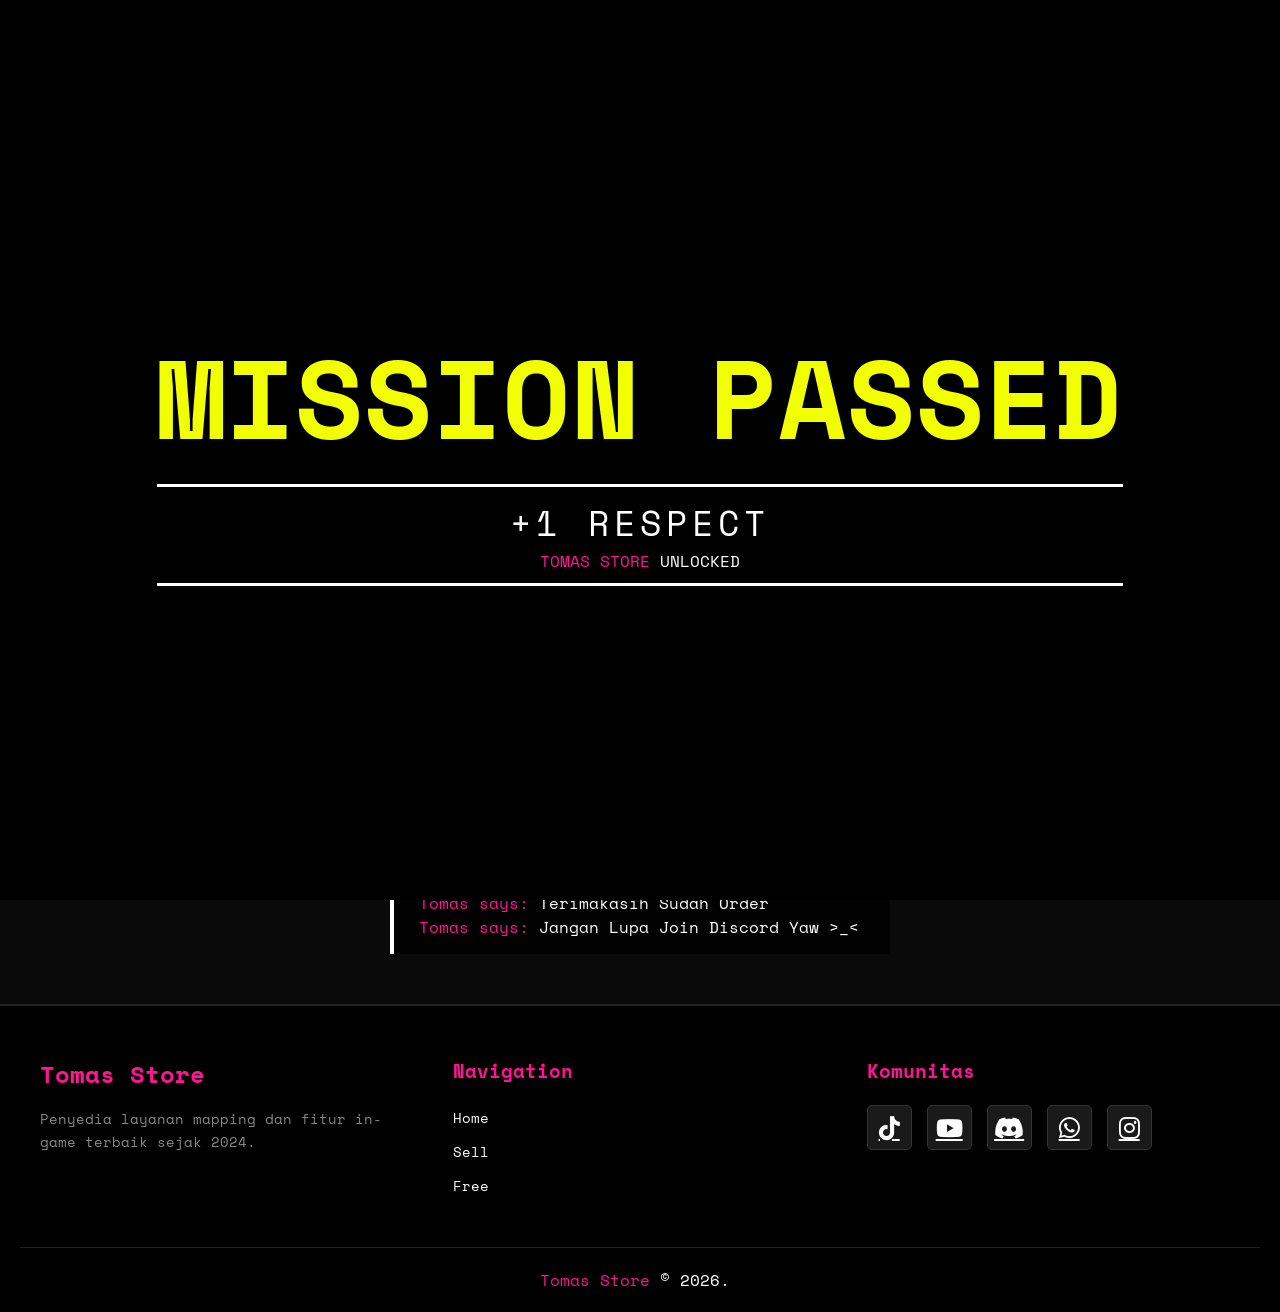
==== index.html @ 866cdae5 "Add files via upload" ====
<!doctype html>
<html lang="id">
  <head>
    <meta charset="UTF-8" />
    <meta name="viewport" content="width=device-width, initial-scale=1.0" />
    <title>Tomas Store | Official Store</title>
    <link rel="stylesheet" href="home.css" />
    <link
      href="https://fonts.googleapis.com/css2?family=Pricedown&family=Space+Mono&display=swap"
      rel="stylesheet"
    />
    <link
      rel="stylesheet"
      href="https://cdnjs.cloudflare.com/ajax/libs/font-awesome/6.5.0/css/all.min.css"
    />
  </head>
  <body class="gta-samp-theme">
    <div class="crt-overlay"></div>

    <div id="mission-screen" class="mission-passed-overlay">
      <div class="mission-box">
        <h1 class="pricedownbl-text mission-title">MISSION PASSED</h1>
        <div class="mission-stats">
          <p class="pricedownbl-text respect-text">+1 RESPECT</p>
          <p class="pricedownbl-text store-text"><span style="color: deeppink;">TOMAS STORE</span> UNLOCKED</p>
        </div>
      </div>
    </div>

  <nav class="hud-nav">
    <div class="container nav-flex">
      <div class="brand">
        <a href="home.html" style="text-decoration: none;">
          <h1 class="pricedownbl-text logo-glow">
            <span style="color: deeppink;">Tomas</span> <span style="color: white;">Store</span>
          </h1>
        </a>
      </div>

      <input type="checkbox" id="nav-toggle" class="nav-toggle">
      <label for="nav-toggle" class="nav-toggle-label">
        <span></span>
      </label>

    <ul class="nav-links">
      <li><a href="#home" class="nav-item active"><i class="fas fa-home"></i> Home</a></li>
      <li><a href="sell.html" class="nav-item"><i class="fas fa-shopping-cart"></i> Sell</a></li>
      <li><a href="free.html" class="nav-item"><i class="fas fa-gift"></i> Free</a></li>
    </ul>

    <div class="hud-stars desktop-only-stars">
      <i class="fas fa-star active"></i>
      <i class="fas fa-star active"></i>
      <i class="fas fa-star active"></i>
      <i class="fas fa-star"></i>
      <i class="fas fa-star"></i>
    </div>
  </nav>

    <header class="hero-streets">
      <div class="hero-container">
        <h2 class="pricedownbl-text big-title">LEVEL UP YOUR ACCOUNT</h2>
        <div class="samp-terminal">
          <p><span style="color: deeppink;">[SYSTEM]</span> Tomas Store status: <span style="color: green;">Online</span></p>
          <p><span style="color: deeppink;">[USER]</span> Rating: <span style="color: yellow;">★★★☆☆</span></p>
          <p class="cmd">/<span class="blink">_</span></p>
        </div>
        <a href="#home" class="btn-gta-style">STORE OPEN</a>
      </div>
    </header>

    <section class="about" id="home">
      <div class="container">
        <div class="section-header">
          <h2 class="pricedownbl-text" style="text-align: center;">About</h2>
          <div class="divider"></div>
        </div>
        <p style="text-align: center;"><span style="color: deeppink;">Tomas Store</span> adalah toko game GTA SA:MP, yang berfokus pada upgrade IC (in charakter). <span style="color: deeppink;">Tomas Store</span> juga mempunyai banyak layanan yang tersedia, seperti Mapping, Uang, Gun, dan lain lain. Di <span style="color: deeppink;">Tomas Store</span> sudah pasti Murah, Aman, Dan Terpercaya.</p>
        <p style="text-align: center;">Di <span style="color: deeppink;">Tomas Store</span> Juga Ada Event Dan Item Gratis. Untuk informasi lebih lanjut bisa cek Discord</p>
    </section>

    <section class="discord-simple" id="home">

      <div class="samp-terminal">
          <p><span style="color: deeppink;">[SYSTEM]</span> Tomas Store status: <span style="color: green;">Online</span></p>
          <p><span style="color: deeppink;">[USER]</span> Rating: <span style="color: yellow;">★★★☆☆</span></p>
          <p><span style="color: deeppink;">Tomas says:</span> Terimakasih Sudah Order<p>
          <p><span style="color: deeppink;">Tomas says:</span> Jangan Lupa Join Discord Yaw >_<</p>
      </div>
    </section>

    <footer class="gta-footer">
      <div class="footer-content">
        <div class="footer-brand">
          <h2 class="pricedownbl-text logo-glow">
            <span style="color: deeppink;">Tomas Store</span>
          </h2>
          <p>Penyedia layanan mapping dan fitur in-game terbaik sejak 2024.</p>
        </div>

        <div class="footer-links">
          <h4 class="pricedownbl-text">Navigation</h4>
          <ul>
            <li><a href="#home">Home</a></li>
            <li><a href="sell.html">Sell</a></li>
            <li><a href="free.html">Free</a></li>
          </ul>
        </div>

        <div class="footer-social">
          <h4 class="pricedownbl-text">Komunitas</h4>
          <div class="social-icons">
            <a href="https://www.tiktok.com/@tomasss_official?is_from_webapp=1&sender_device=pc"><i class="fab fa-tiktok"></i></a>
            <a href="https://www.youtube.com/@Tomas-Officialll"><i class="fab fa-youtube"></i></a>
            <a href="https://discord.gg/zA6XkCTY"><i class="fab fa-discord"></i></a>
            <a href="https://whatsapp.com/channel/0029VbAoOstFi8xXtg9KLF0h"><i class="fab fa-whatsapp"></i></a>
            <a href="https://www.instagram.com/kenzzxtomas"><i class="fab fa-instagram"></i></a>
          </div>
        </div>
      </div>

      <div class="footer-bottom">
        <p class="pricedownbl-text">
          <span style="color: deeppink;">Tomas Store</span> &copy; 2026. 
          <span style="color: #666; font-family: 'Space Mono'; font-size: 0.7rem; margin-left: 10px;">
          </span>
        </p>
      </div>
    </footer>

    <script src="home.js"></script>
  </body>
</html>
---- home.css ----
@font-face {
  font-family: "pricedownbl";
  src: url("https://fonts.cdnfonts.com/s/14875/pricedown bl.woff")
    format("woff");
}

:root {
  --gta-yellow: #ffffff;
  --gta-bg: #0a0a0a;
  --gta-green: #2ecc71;
}

* {
  margin: 0;
  padding: 0;
  box-sizing: border-box;
  scroll-behavior: smooth;
}

body {
  background: var(--gta-bg);
  color: white;
  font-family: "Space Mono", monospace;
}

.pricedown-text {
  font-family: "pricedownbl", sans-serif;
  text-transform: uppercase;
  letter-spacing: 1px;
}

/* Navbar */
.hud-nav {
  position: fixed;
  top: 0;
  width: 100%;
  padding: 15px 0;
  background: rgba(0, 0, 0, 0.8);
  backdrop-filter: blur(10px); /* Efek kaca transparan */
  z-index: 1000;
  border-bottom: 2px solid rgba(255, 20, 147, 0.3); /* Border pink tipis */
}

.nav-flex {
  display: flex;
  justify-content: space-between;
  align-items: center;
  max-width: 1200px;
  margin: 0 auto;
  padding: 0 20px;
}

.nav-links {
  display: flex;
  list-style: none;
  gap: 30px;
  align-items: center;
}

.nav-item {
  color: #fff;
  text-decoration: none;
  font-family: 'Space Mono', monospace;
  font-weight: bold;
  text-transform: uppercase;
  font-size: 0.9rem;
  transition: all 0.3s ease;
  padding: 8px 12px;
  border-radius: 4px;
}

.nav-item i {
  margin-right: 5px;
  font-size: 0.8rem;
}

.nav-item:hover, .nav-item.active {
  color: deeppink;
  background: rgba(255, 20, 147, 0.1);
  text-shadow: 0 0 10px rgba(255, 20, 147, 0.5);
}

/* Star Rating Styling */
.hud-stars .active {
  color: yellow;
  text-shadow: 0 0 8px yellow;
}

/* Responsive Menu (Hamburger) */
.nav-toggle {
  display: none;
}

.nav-toggle-label {
  display: none;
  cursor: pointer;
  padding: 10px;
}

.nav-toggle-label span,
.nav-toggle-label span::before,
.nav-toggle-label span::after {
  display: block;
  background: white;
  height: 2px;
  width: 25px;
  position: relative;
  transition: all 0.3s;
}

.nav-toggle-label span::before { content: ""; top: 8px; }
.nav-toggle-label span::after { content: ""; bottom: 10px; }

/* Mobile View Adjustments */
@media (max-width: 768px) {
  .nav-toggle-label {
    display: block;
  }

  .nav-links {
    position: absolute;
    top: 100%;
    left: 0;
    width: 100%;
    background: rgba(10, 10, 10, 0.95);
    flex-direction: column;
    padding: 20px 0;
    gap: 15px;
    transform: translateY(-150%);
    transition: transform 0.4s ease-in-out;
    border-bottom: 2px solid deeppink;
  }

  .nav-toggle:checked ~ .nav-links {
    transform: translateY(0);
  }

  .desktop-only-stars {
    display: none;
  }
}

/* Hero */
.hero-streets {
  height: 80vh;
  display: flex;
  align-items: center;
  justify-content: center;
  background: radial-gradient(circle at center, #1a1a1a 0%, #000 100%);
  text-align: center;
}

.big-title {
  font-size: clamp(2.5rem, 8vw, 5rem);
  margin-bottom: 20px;
}

.samp-terminal {
  background: rgba(0, 0, 0, 0.8);
  border-left: 4px solid var(--gta-yellow);
  padding: 15px 25px;
  text-align: left;
  max-width: 500px;
  margin: 0 auto 30px;
}

.samp-terminal span {
  color: #a9c4e4;
}

.btn-gta-style {
  display: inline-block;
  background: var(--gta-yellow);
  color: #000;
  padding: 15px 40px;
  text-decoration: none;
  font-family: "pricedownbl";
  font-size: 1.5rem;
  border: 3px solid #000;
  transition: 0.2s;
}

/* CRT Overlay */
.crt-overlay {
  position: fixed;
  inset: 0;
  pointer-events: none;
  z-index: 10000;
  background: linear-gradient(rgba(18, 16, 16, 0) 50%, rgba(0, 0, 0, 0.1) 50%);
  background-size: 100% 4px;
} 

/* Mission Passed - Full Black Background */
.mission-passed-overlay {
  position: fixed;
  top: 0;
  left: 0;
  width: 100%;
  height: 100%;
  background: #000000; /* Hitam Full */
  display: flex;
  justify-content: center;
  align-items: center;
  z-index: 10000; /* Paling atas */
  opacity: 1;
  visibility: visible;
  transition:
    opacity 1.5s ease-in-out,
    visibility 1.5s;
}

.mission-box {
  text-align: center;
  transform: scale(0.7);
  animation: zoomInMission 1s cubic-bezier(0.175, 0.885, 0.32, 1.275) forwards;
}

.mission-title {
  font-size: clamp(3.5rem, 12vw, 7rem);
  color: #f2ff00;
  text-shadow: 4px 4px #000;
  margin-bottom: 5px;
}

.mission-stats {
  border-top: 3px solid #fff;
  border-bottom: 3px solid #fff;
  padding: 10px 0;
  opacity: 0;
  animation: fadeInStats 0.6s ease 1s forwards;
}

.respect-text {
  font-size: 2.2rem;
  color: #fff;
  letter-spacing: 5px;
}

/* Animasi Hilang (Back to Store) */
.fade-out {
  opacity: 0;
  visibility: hidden;
}

/* Keyframes */
@keyframes zoomInMission {
  to {
    transform: scale(1);
  }
}

@keyframes fadeInStats {
  to {
    opacity: 1;
  }
}

/* Update Footer Styling */
.gta-footer {
  background: rgba(0, 0, 0, 0.95);
  border-top: 2px solid #222;
  padding: 50px 20px 20px;
  margin-top: 50px;
}

.footer-content {
  max-width: 1200px;
  margin: 0 auto;
  display: grid;
  grid-template-columns: repeat(auto-fit, minmax(250px, 1fr));
  gap: 40px;
  padding-bottom: 40px;
}

.footer-brand p {
  margin-top: 15px;
  color: #888;
  font-size: 0.9rem;
  line-height: 1.6;
}

.footer-links h4, .footer-social h4 {
  color: deeppink;
  margin-bottom: 20px;
  font-size: 1.2rem;
}

.footer-links ul {
  list-style: none;
}

.footer-links ul li {
  margin-bottom: 10px;
}

.footer-links ul li a {
  color: #fff;
  text-decoration: none;
  transition: 0.3s;
  font-size: 0.9rem;
}

.footer-links ul li a:hover {
  color: deeppink;
  padding-left: 5px;
}

.social-icons {
  display: flex;
  gap: 15px;
}

.social-icons a {
  color: #fff;
  font-size: 1.5rem;
  background: #1a1a1a;
  width: 45px;
  height: 45px;
  display: flex;
  align-items: center;
  justify-content: center;
  border-radius: 5px;
  transition: 0.3s;
  border: 1px solid #333;
}

.social-icons a:hover {
  background: deeppink;
  transform: translateY(-5px);
  box-shadow: 0 5px 15px rgba(255, 20, 147, 0.4);
}

.footer-bottom {
  border-top: 1px solid #222;
  padding-top: 20px;
  text-align: center;
}
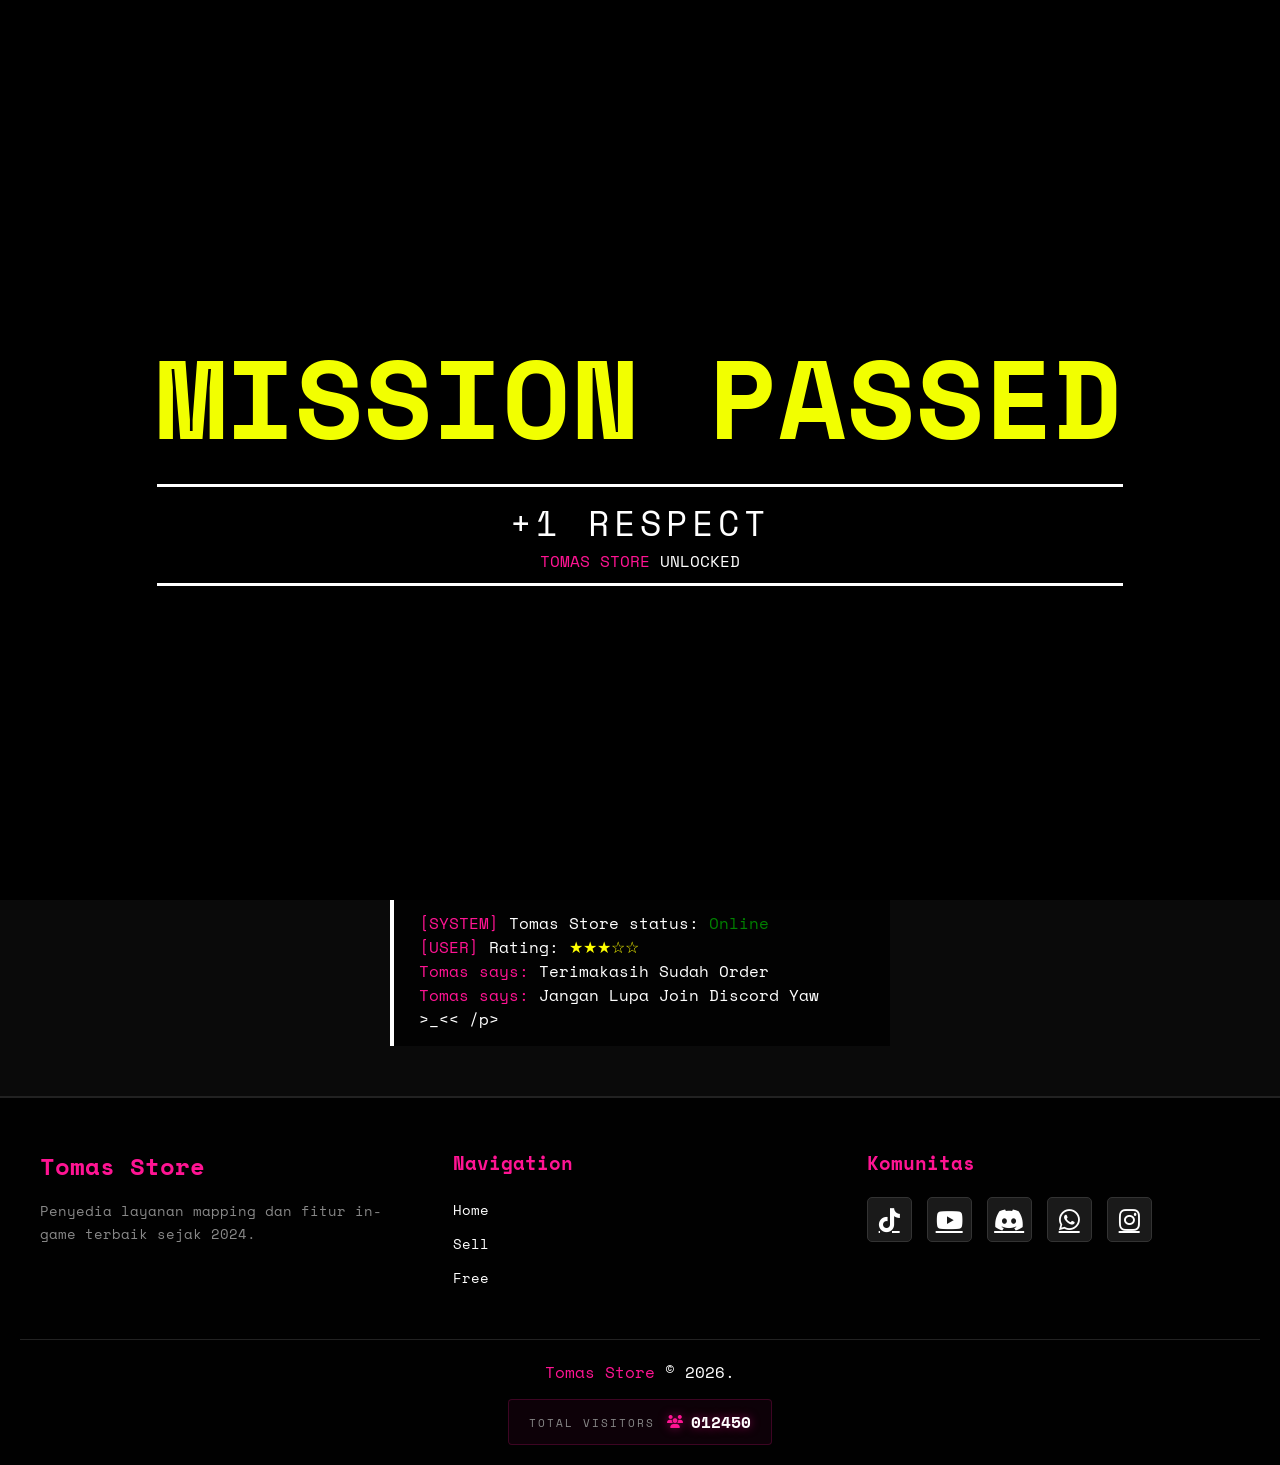
==== commit 34abd8f9: "Add files via upload" ====
--- a/index.html
+++ b/index.html
@@ -1,36 +1,33 @@
 <!doctype html>
 <html lang="id">
-  <head>
-    <meta charset="UTF-8" />
-    <meta name="viewport" content="width=device-width, initial-scale=1.0" />
-    <title>Tomas Store | Official Store</title>
-    <link rel="stylesheet" href="home.css" />
-    <link
-      href="https://fonts.googleapis.com/css2?family=Pricedown&family=Space+Mono&display=swap"
-      rel="stylesheet"
-    />
-    <link
-      rel="stylesheet"
-      href="https://cdnjs.cloudflare.com/ajax/libs/font-awesome/6.5.0/css/all.min.css"
-    />
-  </head>
-  <body class="gta-samp-theme">
-    <div class="crt-overlay"></div>
 
-    <div id="mission-screen" class="mission-passed-overlay">
-      <div class="mission-box">
-        <h1 class="pricedownbl-text mission-title">MISSION PASSED</h1>
-        <div class="mission-stats">
-          <p class="pricedownbl-text respect-text">+1 RESPECT</p>
-          <p class="pricedownbl-text store-text"><span style="color: deeppink;">TOMAS STORE</span> UNLOCKED</p>
-        </div>
+<head>
+  <meta charset="UTF-8" />
+  <meta name="viewport" content="width=device-width, initial-scale=1.0" />
+  <title>Tomas Store | Official Store</title>
+  <link rel="stylesheet" href="home.css" />
+  <link href="https://fonts.googleapis.com/css2?family=Pricedown&family=Space+Mono&display=swap" rel="stylesheet" />
+  <link rel="stylesheet" href="https://cdnjs.cloudflare.com/ajax/libs/font-awesome/6.5.0/css/all.min.css" />
+  <link rel="stylesheet" href="visitor.css" />
+</head>
+
+<body class="gta-samp-theme">
+  <div class="crt-overlay"></div>
+
+  <div id="mission-screen" class="mission-passed-overlay">
+    <div class="mission-box">
+      <h1 class="pricedownbl-text mission-title">MISSION PASSED</h1>
+      <div class="mission-stats">
+        <p class="pricedownbl-text respect-text">+1 RESPECT</p>
+        <p class="pricedownbl-text store-text"><span style="color: deeppink;">TOMAS STORE</span> UNLOCKED</p>
       </div>
     </div>
+  </div>
 
   <nav class="hud-nav">
     <div class="container nav-flex">
       <div class="brand">
-        <a href="home.html" style="text-decoration: none;">
+        <a href="index.html" style="text-decoration: none;">
           <h1 class="pricedownbl-text logo-glow">
             <span style="color: deeppink;">Tomas</span> <span style="color: white;">Store</span>
           </h1>
@@ -42,92 +39,107 @@
         <span></span>
       </label>
 
-    <ul class="nav-links">
-      <li><a href="#home" class="nav-item active"><i class="fas fa-home"></i> Home</a></li>
-      <li><a href="sell.html" class="nav-item"><i class="fas fa-shopping-cart"></i> Sell</a></li>
-      <li><a href="free.html" class="nav-item"><i class="fas fa-gift"></i> Free</a></li>
-    </ul>
+      <ul class="nav-links">
+        <li><a href="#home" class="nav-item active"><i class="fas fa-home"></i> Home</a></li>
+        <li><a href="sell.html" class="nav-item"><i class="fas fa-shopping-cart"></i> Sell</a></li>
+        <li><a href="free.html" class="nav-item"><i class="fas fa-gift"></i> Free</a></li>
+      </ul>
 
-    <div class="hud-stars desktop-only-stars">
-      <i class="fas fa-star active"></i>
-      <i class="fas fa-star active"></i>
-      <i class="fas fa-star active"></i>
-      <i class="fas fa-star"></i>
-      <i class="fas fa-star"></i>
-    </div>
+      <div class="hud-stars desktop-only-stars">
+        <i class="fas fa-star active"></i>
+        <i class="fas fa-star active"></i>
+        <i class="fas fa-star active"></i>
+        <i class="fas fa-star"></i>
+        <i class="fas fa-star"></i>
+      </div>
   </nav>
 
-    <header class="hero-streets">
-      <div class="hero-container">
-        <h2 class="pricedownbl-text big-title">LEVEL UP YOUR ACCOUNT</h2>
-        <div class="samp-terminal">
-          <p><span style="color: deeppink;">[SYSTEM]</span> Tomas Store status: <span style="color: green;">Online</span></p>
-          <p><span style="color: deeppink;">[USER]</span> Rating: <span style="color: yellow;">★★★☆☆</span></p>
-          <p class="cmd">/<span class="blink">_</span></p>
-        </div>
-        <a href="#home" class="btn-gta-style">STORE OPEN</a>
+  <header class="hero-streets">
+    <div class="hero-container">
+      <h2 class="pricedownbl-text big-title">LEVEL UP YOUR ACCOUNT</h2>
+      <div class="samp-terminal">
+        <p><span style="color: deeppink;">[SYSTEM]</span> Tomas Store status: <span style="color: green;">Online</span>
+        </p>
+        <p><span style="color: deeppink;">[USER]</span> Rating: <span style="color: yellow;">★★★☆☆</span></p>
+        <p class="cmd">/<span class="blink">_</span></p>
       </div>
-    </header>
+      <a href="#home" class="btn-gta-style">STORE OPEN</a>
+    </div>
+  </header>
 
-    <section class="about" id="home">
-      <div class="container">
-        <div class="section-header">
-          <h2 class="pricedownbl-text" style="text-align: center;">About</h2>
-          <div class="divider"></div>
-        </div>
-        <p style="text-align: center;"><span style="color: deeppink;">Tomas Store</span> adalah toko game GTA SA:MP, yang berfokus pada upgrade IC (in charakter). <span style="color: deeppink;">Tomas Store</span> juga mempunyai banyak layanan yang tersedia, seperti Mapping, Uang, Gun, dan lain lain. Di <span style="color: deeppink;">Tomas Store</span> sudah pasti Murah, Aman, Dan Terpercaya.</p>
-        <p style="text-align: center;">Di <span style="color: deeppink;">Tomas Store</span> Juga Ada Event Dan Item Gratis. Untuk informasi lebih lanjut bisa cek Discord</p>
-    </section>
+  <section class="about" id="home">
+    <div class="container">
+      <div class="section-header">
+        <h2 class="pricedownbl-text" style="text-align: center;">About</h2>
+        <div class="divider"></div>
+      </div>
+      <p style="text-align: center;"><span style="color: deeppink;">Tomas Store</span> adalah toko game GTA SA:MP, yang
+        berfokus pada upgrade IC (in charakter). <span style="color: deeppink;">Tomas Store</span> juga mempunyai banyak
+        layanan yang tersedia, seperti Mapping, Uang, Gun, dan lain lain. Di <span style="color: deeppink;">Tomas
+          Store</span> sudah pasti Murah, Aman, Dan Terpercaya.</p>
+      <p style="text-align: center;">Di <span style="color: deeppink;">Tomas Store</span> Juga Ada Event Dan Item
+        Gratis. Untuk informasi lebih lanjut bisa cek Discord</p>
+  </section>
 
-    <section class="discord-simple" id="home">
+  <section class="discord-simple" id="home">
 
-      <div class="samp-terminal">
-          <p><span style="color: deeppink;">[SYSTEM]</span> Tomas Store status: <span style="color: green;">Online</span></p>
-          <p><span style="color: deeppink;">[USER]</span> Rating: <span style="color: yellow;">★★★☆☆</span></p>
-          <p><span style="color: deeppink;">Tomas says:</span> Terimakasih Sudah Order<p>
-          <p><span style="color: deeppink;">Tomas says:</span> Jangan Lupa Join Discord Yaw >_<</p>
+    <div class="samp-terminal">
+      <p><span style="color: deeppink;">[SYSTEM]</span> Tomas Store status: <span style="color: green;">Online</span>
+      </p>
+      <p><span style="color: deeppink;">[USER]</span> Rating: <span style="color: yellow;">★★★☆☆</span></p>
+      <p><span style="color: deeppink;">Tomas says:</span> Terimakasih Sudah Order
+      <p>
+      <p><span style="color: deeppink;">Tomas says:</span> Jangan Lupa Join Discord Yaw >_<< /p>
+    </div>
+  </section>
+
+  <footer class="gta-footer">
+    <div class="footer-content">
+      <div class="footer-brand">
+        <h2 class="pricedownbl-text logo-glow">
+          <span style="color: deeppink;">Tomas Store</span>
+        </h2>
+        <p>Penyedia layanan mapping dan fitur in-game terbaik sejak 2024.</p>
       </div>
-    </section>
 
-    <footer class="gta-footer">
-      <div class="footer-content">
-        <div class="footer-brand">
-          <h2 class="pricedownbl-text logo-glow">
-            <span style="color: deeppink;">Tomas Store</span>
-          </h2>
-          <p>Penyedia layanan mapping dan fitur in-game terbaik sejak 2024.</p>
-        </div>
+      <div class="footer-links">
+        <h4 class="pricedownbl-text">Navigation</h4>
+        <ul>
+          <li><a href="#home">Home</a></li>
+          <li><a href="sell.html">Sell</a></li>
+          <li><a href="free.html">Free</a></li>
+        </ul>
+      </div>
 
-        <div class="footer-links">
-          <h4 class="pricedownbl-text">Navigation</h4>
-          <ul>
-            <li><a href="#home">Home</a></li>
-            <li><a href="sell.html">Sell</a></li>
-            <li><a href="free.html">Free</a></li>
-          </ul>
-        </div>
-
-        <div class="footer-social">
-          <h4 class="pricedownbl-text">Komunitas</h4>
-          <div class="social-icons">
-            <a href="https://www.tiktok.com/@tomasss_official?is_from_webapp=1&sender_device=pc"><i class="fab fa-tiktok"></i></a>
-            <a href="https://www.youtube.com/@Tomas-Officialll"><i class="fab fa-youtube"></i></a>
-            <a href="https://discord.gg/zA6XkCTY"><i class="fab fa-discord"></i></a>
-            <a href="https://whatsapp.com/channel/0029VbAoOstFi8xXtg9KLF0h"><i class="fab fa-whatsapp"></i></a>
-            <a href="https://www.instagram.com/kenzzxtomas"><i class="fab fa-instagram"></i></a>
-          </div>
+      <div class="footer-social">
+        <h4 class="pricedownbl-text">Komunitas</h4>
+        <div class="social-icons">
+          <a href="https://www.tiktok.com/@tomasss_official?is_from_webapp=1&sender_device=pc"><i
+              class="fab fa-tiktok"></i></a>
+          <a href="https://www.youtube.com/@Tomas-Officialll"><i class="fab fa-youtube"></i></a>
+          <a href="https://discord.gg/zA6XkCTY"><i class="fab fa-discord"></i></a>
+          <a href="https://whatsapp.com/channel/0029VbAoOstFi8xXtg9KLF0h"><i class="fab fa-whatsapp"></i></a>
+          <a href="https://www.instagram.com/kenzzxtomas"><i class="fab fa-instagram"></i></a>
         </div>
       </div>
+    </div>
 
-      <div class="footer-bottom">
-        <p class="pricedownbl-text">
-          <span style="color: deeppink;">Tomas Store</span> &copy; 2026. 
-          <span style="color: #666; font-family: 'Space Mono'; font-size: 0.7rem; margin-left: 10px;">
-          </span>
-        </p>
+    <div class="footer-bottom">
+      <p class="pricedownbl-text">
+        <span style="color: deeppink;">Tomas Store</span> &copy; 2026.
+      </p>
+      <div class="visitor-counter">
+        <span class="visitor-label">Total Visitors</span>
+        <span class="visitor-count">
+          <i class="fas fa-users"></i>
+          <span id="visitor-count-value">000000</span>
+        </span>
       </div>
-    </footer>
+    </div>
+  </footer>
 
-    <script src="home.js"></script>
-  </body>
+  <script src="visitor.js"></script>
+  <script src="home.js"></script>
+</body>
+
 </html>
--- a/home.css
+++ b/home.css
@@ -1,7 +1,6 @@
 @font-face {
   font-family: "pricedownbl";
-  src: url("https://fonts.cdnfonts.com/s/14875/pricedown bl.woff")
-    format("woff");
+  src: url("https://fonts.cdnfonts.com/s/14875/pricedown bl.woff") format("woff");
 }
 
 :root {
@@ -31,14 +30,16 @@
 
 /* Navbar */
 .hud-nav {
-  position: fixed;
+  position: sticky;
   top: 0;
   width: 100%;
   padding: 15px 0;
   background: rgba(0, 0, 0, 0.8);
-  backdrop-filter: blur(10px); /* Efek kaca transparan */
+  backdrop-filter: blur(10px);
+  /* Efek kaca transparan */
   z-index: 1000;
-  border-bottom: 2px solid rgba(255, 20, 147, 0.3); /* Border pink tipis */
+  border-bottom: 2px solid rgba(255, 20, 147, 0.3);
+  /* Border pink tipis */
 }
 
 .nav-flex {
@@ -74,7 +75,8 @@
   font-size: 0.8rem;
 }
 
-.nav-item:hover, .nav-item.active {
+.nav-item:hover,
+.nav-item.active {
   color: deeppink;
   background: rgba(255, 20, 147, 0.1);
   text-shadow: 0 0 10px rgba(255, 20, 147, 0.5);
@@ -108,8 +110,15 @@
   transition: all 0.3s;
 }
 
-.nav-toggle-label span::before { content: ""; top: 8px; }
-.nav-toggle-label span::after { content: ""; bottom: 10px; }
+.nav-toggle-label span::before {
+  content: "";
+  top: 8px;
+}
+
+.nav-toggle-label span::after {
+  content: "";
+  bottom: 10px;
+}
 
 /* Mobile View Adjustments */
 @media (max-width: 768px) {
@@ -131,7 +140,7 @@
     border-bottom: 2px solid deeppink;
   }
 
-  .nav-toggle:checked ~ .nav-links {
+  .nav-toggle:checked~.nav-links {
     transform: translateY(0);
   }
 
@@ -146,8 +155,12 @@
   display: flex;
   align-items: center;
   justify-content: center;
-  background: radial-gradient(circle at center, #1a1a1a 0%, #000 100%);
+  background: linear-gradient(rgba(0, 0, 0, 0.6), rgba(0, 0, 0, 0.6)), url('img/background.jpeg');
+  background-size: cover;
+  background-position: center;
+  background-repeat: no-repeat;
   text-align: center;
+  position: relative;
 }
 
 .big-title {
@@ -188,7 +201,7 @@
   z-index: 10000;
   background: linear-gradient(rgba(18, 16, 16, 0) 50%, rgba(0, 0, 0, 0.1) 50%);
   background-size: 100% 4px;
-} 
+}
 
 /* Mission Passed - Full Black Background */
 .mission-passed-overlay {
@@ -197,11 +210,13 @@
   left: 0;
   width: 100%;
   height: 100%;
-  background: #000000; /* Hitam Full */
+  background: #000000;
+  /* Hitam Full */
   display: flex;
   justify-content: center;
   align-items: center;
-  z-index: 10000; /* Paling atas */
+  z-index: 10000;
+  /* Paling atas */
   opacity: 1;
   visibility: visible;
   transition:
@@ -279,7 +294,8 @@
   line-height: 1.6;
 }
 
-.footer-links h4, .footer-social h4 {
+.footer-links h4,
+.footer-social h4 {
   color: deeppink;
   margin-bottom: 20px;
   font-size: 1.2rem;
--- a/visitor.css
+++ b/visitor.css
@@ -0,0 +1,56 @@
+.visitor-counter {
+  margin-top: 15px;
+  padding: 10px 20px;
+  background: rgba(255, 20, 147, 0.05);
+  border: 1px solid rgba(255, 20, 147, 0.2);
+  display: inline-flex;
+  align-items: center;
+  gap: 12px;
+  border-radius: 4px;
+  transition: all 0.3s ease;
+}
+
+.visitor-counter:hover {
+  background: rgba(255, 20, 147, 0.1);
+  border-color: rgba(255, 20, 147, 0.4);
+  box-shadow: 0 0 15px rgba(255, 20, 147, 0.2);
+}
+
+.visitor-label {
+  color: #888;
+  font-size: 0.7rem;
+  font-family: 'Space Mono', monospace;
+  text-transform: uppercase;
+  letter-spacing: 2px;
+}
+
+.visitor-count {
+  color: #fff;
+  font-family: 'Space Mono', monospace;
+  font-weight: bold;
+  font-size: 1rem;
+  text-shadow: 0 0 10px rgba(255, 20, 147, 0.5);
+  display: flex;
+  align-items: center;
+}
+
+.visitor-count i {
+  color: deeppink;
+  margin-right: 8px;
+  font-size: 0.8rem;
+  animation: pulse 2s infinite;
+}
+
+@keyframes pulse {
+  0% {
+    opacity: 0.5;
+  }
+
+  50% {
+    opacity: 1;
+  }
+
+  100% {
+    opacity: 0.5;
+  }
+}
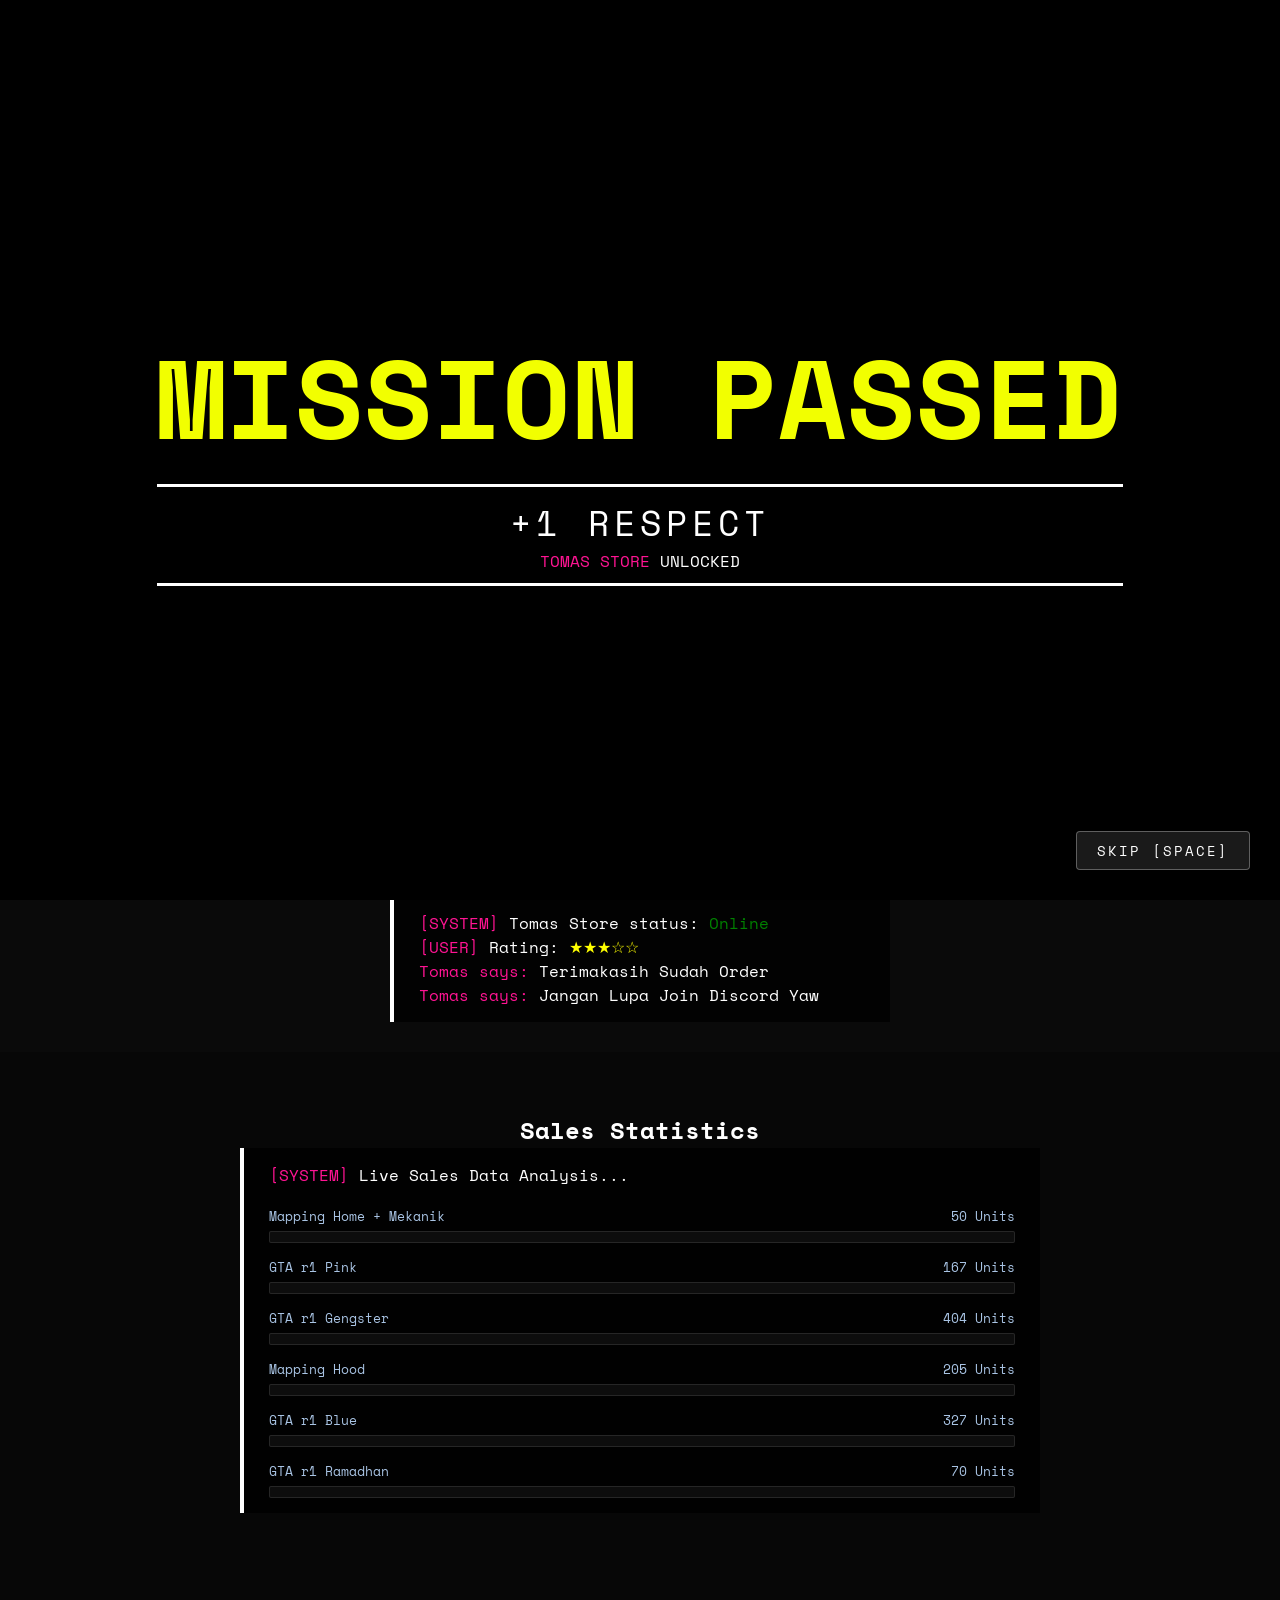
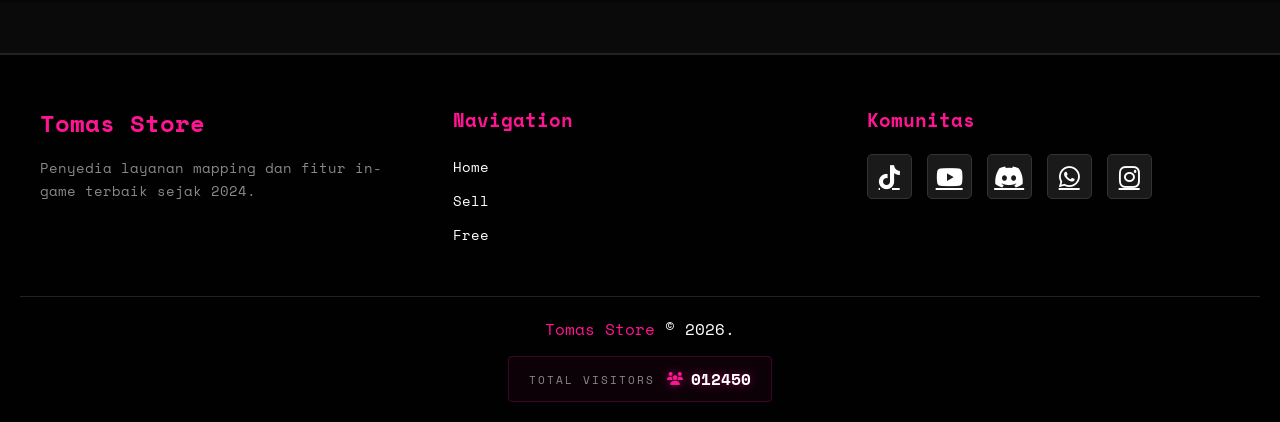
==== commit a19fe506: "Add files via upload" ====
--- a/index.html
+++ b/index.html
@@ -22,6 +22,7 @@
         <p class="pricedownbl-text store-text"><span style="color: deeppink;">TOMAS STORE</span> UNLOCKED</p>
       </div>
     </div>
+    <button id="skip-animation" class="skip-btn">SKIP [SPACE]</button>
   </div>
 
   <nav class="hud-nav">
@@ -89,7 +90,25 @@
       <p><span style="color: deeppink;">[USER]</span> Rating: <span style="color: yellow;">★★★☆☆</span></p>
       <p><span style="color: deeppink;">Tomas says:</span> Terimakasih Sudah Order
       <p>
-      <p><span style="color: deeppink;">Tomas says:</span> Jangan Lupa Join Discord Yaw >_<< /p>
+      <p><span style="color: deeppink;">Tomas says:</span> Jangan Lupa Join Discord Yaw</p>
+    </div>
+  </section>
+
+  <section class="sales-stats" id="stats">
+    <div class="container">
+      <div class="section-header">
+        <h2 class="pricedownbl-text" style="text-align: center;">Sales Statistics</h2>
+        <div class="divider"></div>
+      </div>
+      <div class="chart-wrapper">
+        <div class="samp-terminal chart-terminal">
+          <p><span style="color: deeppink;">[SYSTEM]</span> Live Sales Data Analysis...</p>
+          <div id="sales-chart" class="sales-chart">
+            <!-- Bars will be injected here by JS -->
+            <p style="color: #888;">Loading statistics...</p>
+          </div>
+        </div>
+      </div>
     </div>
   </section>
 
--- a/home.css
+++ b/home.css
@@ -155,7 +155,7 @@
   display: flex;
   align-items: center;
   justify-content: center;
-  background: linear-gradient(rgba(0, 0, 0, 0.6), rgba(0, 0, 0, 0.6)), url('img/background.jpeg');
+  background: linear-gradient(rgba(0, 0, 0, 0.6), rgba(0, 0, 0, 0.6)), url('img/background.png');
   background-size: cover;
   background-position: center;
   background-repeat: no-repeat;
@@ -350,4 +350,81 @@
   border-top: 1px solid #222;
   padding-top: 20px;
   text-align: center;
+}
+
+/* Sales Statistics Styles */
+.sales-stats {
+  padding: 60px 0;
+  background: rgba(0, 0, 0, 0.3);
+}
+
+.chart-terminal {
+  max-width: 800px !important;
+  width: 100%;
+}
+
+.sales-chart {
+  margin-top: 20px;
+  display: flex;
+  flex-direction: column;
+  gap: 15px;
+}
+
+.chart-item {
+  display: flex;
+  flex-direction: column;
+  gap: 5px;
+}
+
+.chart-label {
+  font-size: 0.8rem;
+  color: #aaa;
+  display: flex;
+  justify-content: space-between;
+}
+
+.chart-bar-bg {
+  height: 12px;
+  background: rgba(255, 255, 255, 0.05);
+  border-radius: 2px;
+  overflow: hidden;
+  border: 1px solid rgba(255, 255, 255, 0.1);
+}
+
+.chart-bar-fill {
+  height: 100%;
+  background: linear-gradient(90deg, deeppink, #ff1493);
+  width: 0;
+  transition: width 1.5s cubic-bezier(0.1, 0, 0.2, 1);
+  box-shadow: 0 0 10px rgba(255, 20, 147, 0.5);
+}
+
+.chart-item:nth-child(even) .chart-bar-fill {
+  background: linear-gradient(90deg, #2ecc71, #27ae60);
+  box-shadow: 0 0 10px rgba(46, 204, 113, 0.5);
+}
+
+
+/* Skip Button Styles */
+.skip-btn {
+  position: absolute;
+  bottom: 30px;
+  right: 30px;
+  background: rgba(255, 255, 255, 0.1);
+  border: 1px solid rgba(255, 255, 255, 0.3);
+  color: white;
+  padding: 8px 20px;
+  font-family: 'Space Mono', monospace;
+  font-size: 0.9rem;
+  cursor: pointer;
+  border-radius: 4px;
+  transition: 0.3s;
+  z-index: 10001;
+  letter-spacing: 2px;
+}
+
+.skip-btn:hover {
+  background: rgba(255, 20, 147, 0.2);
+  border-color: deeppink;
+  box-shadow: 0 0 15px rgba(255, 20, 147, 0.3);
 }
--- a/visitor.css
+++ b/visitor.css
@@ -53,4 +53,16 @@
   100% {
     opacity: 0.5;
   }
-}+}
+/* Sales Count Styles */
+.sold-info {
+  font-size: 0.85rem;
+  color: #888;
+  margin-bottom: 10px;
+  font-family: 'Space Mono', monospace;
+}
+
+.sold-count {
+  color: deeppink;
+  font-weight: bold;
+}
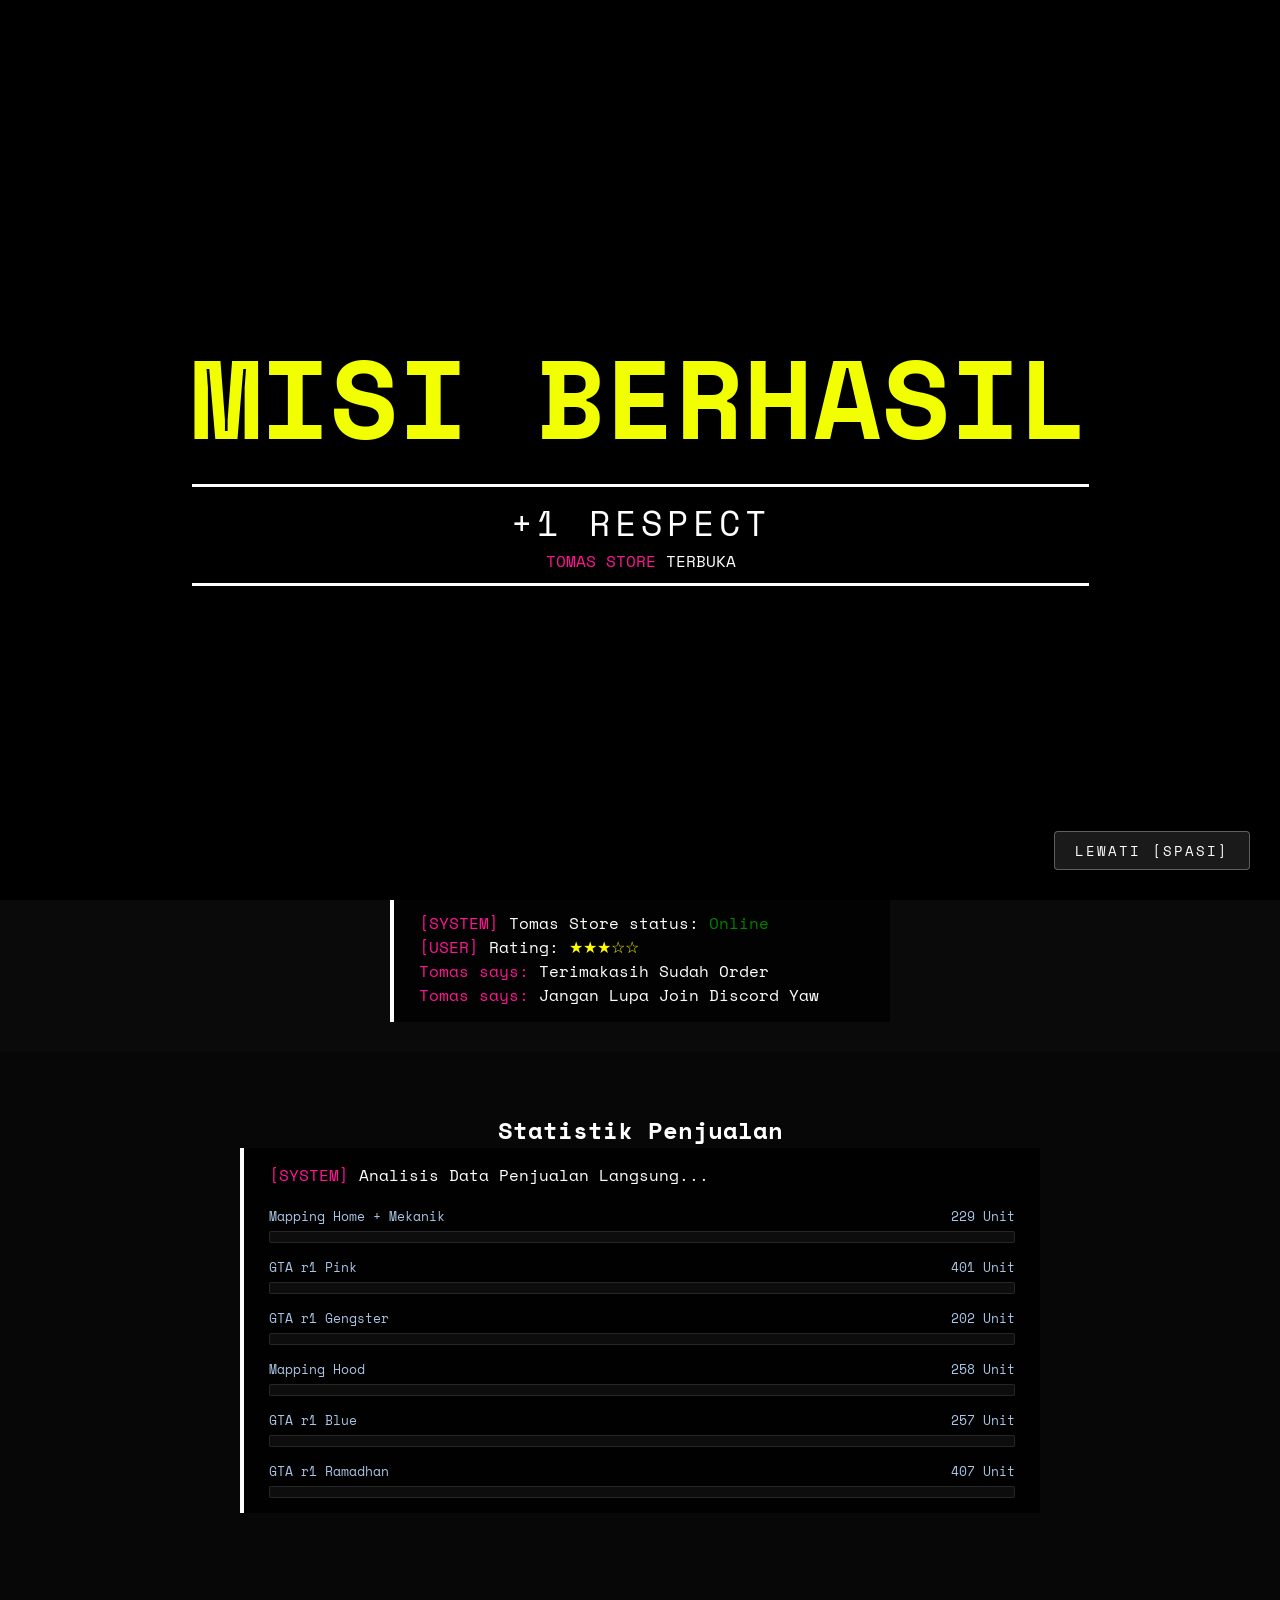
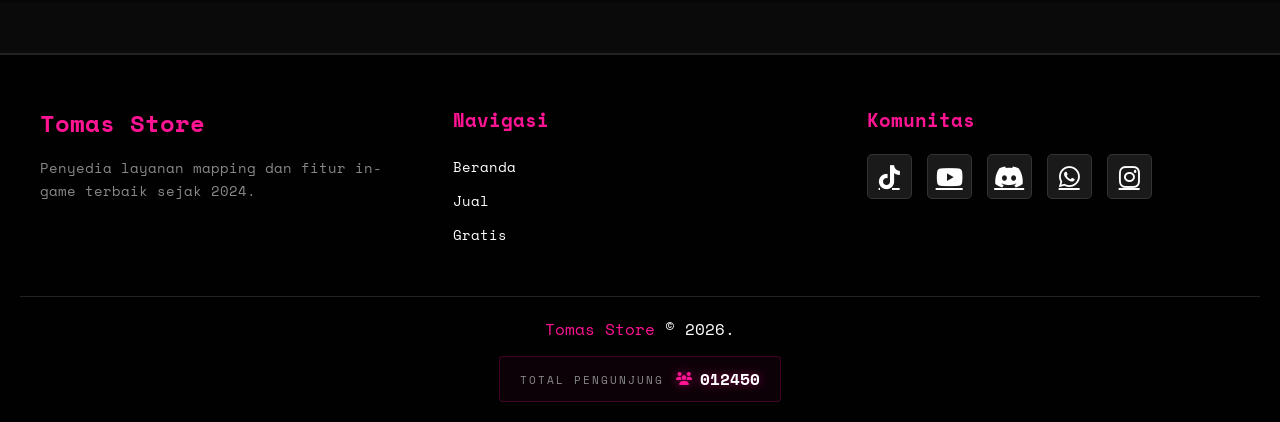
==== commit 7a42eb7f: "Add files via upload" ====
--- a/index.html
+++ b/index.html
@@ -16,13 +16,13 @@
 
   <div id="mission-screen" class="mission-passed-overlay">
     <div class="mission-box">
-      <h1 class="pricedownbl-text mission-title">MISSION PASSED</h1>
+      <h1 class="pricedownbl-text mission-title">MISI BERHASIL</h1>
       <div class="mission-stats">
         <p class="pricedownbl-text respect-text">+1 RESPECT</p>
-        <p class="pricedownbl-text store-text"><span style="color: deeppink;">TOMAS STORE</span> UNLOCKED</p>
+        <p class="pricedownbl-text store-text"><span style="color: deeppink;">TOMAS STORE</span> TERBUKA</p>
       </div>
     </div>
-    <button id="skip-animation" class="skip-btn">SKIP [SPACE]</button>
+    <button id="skip-animation" class="skip-btn">LEWATI [SPASI]</button>
   </div>
 
   <nav class="hud-nav">
@@ -41,9 +41,9 @@
       </label>
 
       <ul class="nav-links">
-        <li><a href="#home" class="nav-item active"><i class="fas fa-home"></i> Home</a></li>
-        <li><a href="sell.html" class="nav-item"><i class="fas fa-shopping-cart"></i> Sell</a></li>
-        <li><a href="free.html" class="nav-item"><i class="fas fa-gift"></i> Free</a></li>
+        <li><a href="#home" class="nav-item active"><i class="fas fa-home"></i> Beranda</a></li>
+        <li><a href="sell.html" class="nav-item"><i class="fas fa-shopping-cart"></i> Jual</a></li>
+        <li><a href="free.html" class="nav-item"><i class="fas fa-gift"></i> Gratis</a></li>
       </ul>
 
       <div class="hud-stars desktop-only-stars">
@@ -57,21 +57,21 @@
 
   <header class="hero-streets">
     <div class="hero-container">
-      <h2 class="pricedownbl-text big-title">LEVEL UP YOUR ACCOUNT</h2>
+      <h2 class="pricedownbl-text big-title">TINGKATKAN AKUN ANDA</h2>
       <div class="samp-terminal">
         <p><span style="color: deeppink;">[SYSTEM]</span> Tomas Store status: <span style="color: green;">Online</span>
         </p>
         <p><span style="color: deeppink;">[USER]</span> Rating: <span style="color: yellow;">★★★☆☆</span></p>
         <p class="cmd">/<span class="blink">_</span></p>
       </div>
-      <a href="#home" class="btn-gta-style">STORE OPEN</a>
+      <a href="#home" class="btn-gta-style">TOKO BUKA</a>
     </div>
   </header>
 
   <section class="about" id="home">
     <div class="container">
       <div class="section-header">
-        <h2 class="pricedownbl-text" style="text-align: center;">About</h2>
+        <h2 class="pricedownbl-text" style="text-align: center;">Tentang</h2>
         <div class="divider"></div>
       </div>
       <p style="text-align: center;"><span style="color: deeppink;">Tomas Store</span> adalah toko game GTA SA:MP, yang
@@ -97,15 +97,15 @@
   <section class="sales-stats" id="stats">
     <div class="container">
       <div class="section-header">
-        <h2 class="pricedownbl-text" style="text-align: center;">Sales Statistics</h2>
+        <h2 class="pricedownbl-text" style="text-align: center;">Statistik Penjualan</h2>
         <div class="divider"></div>
       </div>
       <div class="chart-wrapper">
         <div class="samp-terminal chart-terminal">
-          <p><span style="color: deeppink;">[SYSTEM]</span> Live Sales Data Analysis...</p>
+          <p><span style="color: deeppink;">[SYSTEM]</span> Analisis Data Penjualan Langsung...</p>
           <div id="sales-chart" class="sales-chart">
             <!-- Bars will be injected here by JS -->
-            <p style="color: #888;">Loading statistics...</p>
+            <p style="color: #888;">Memuat statistik...</p>
           </div>
         </div>
       </div>
@@ -122,11 +122,11 @@
       </div>
 
       <div class="footer-links">
-        <h4 class="pricedownbl-text">Navigation</h4>
+        <h4 class="pricedownbl-text">Navigasi</h4>
         <ul>
-          <li><a href="#home">Home</a></li>
-          <li><a href="sell.html">Sell</a></li>
-          <li><a href="free.html">Free</a></li>
+          <li><a href="#home">Beranda</a></li>
+          <li><a href="sell.html">Jual</a></li>
+          <li><a href="free.html">Gratis</a></li>
         </ul>
       </div>
 
@@ -148,7 +148,7 @@
         <span style="color: deeppink;">Tomas Store</span> &copy; 2026.
       </p>
       <div class="visitor-counter">
-        <span class="visitor-label">Total Visitors</span>
+        <span class="visitor-label">Total Pengunjung</span>
         <span class="visitor-count">
           <i class="fas fa-users"></i>
           <span id="visitor-count-value">000000</span>
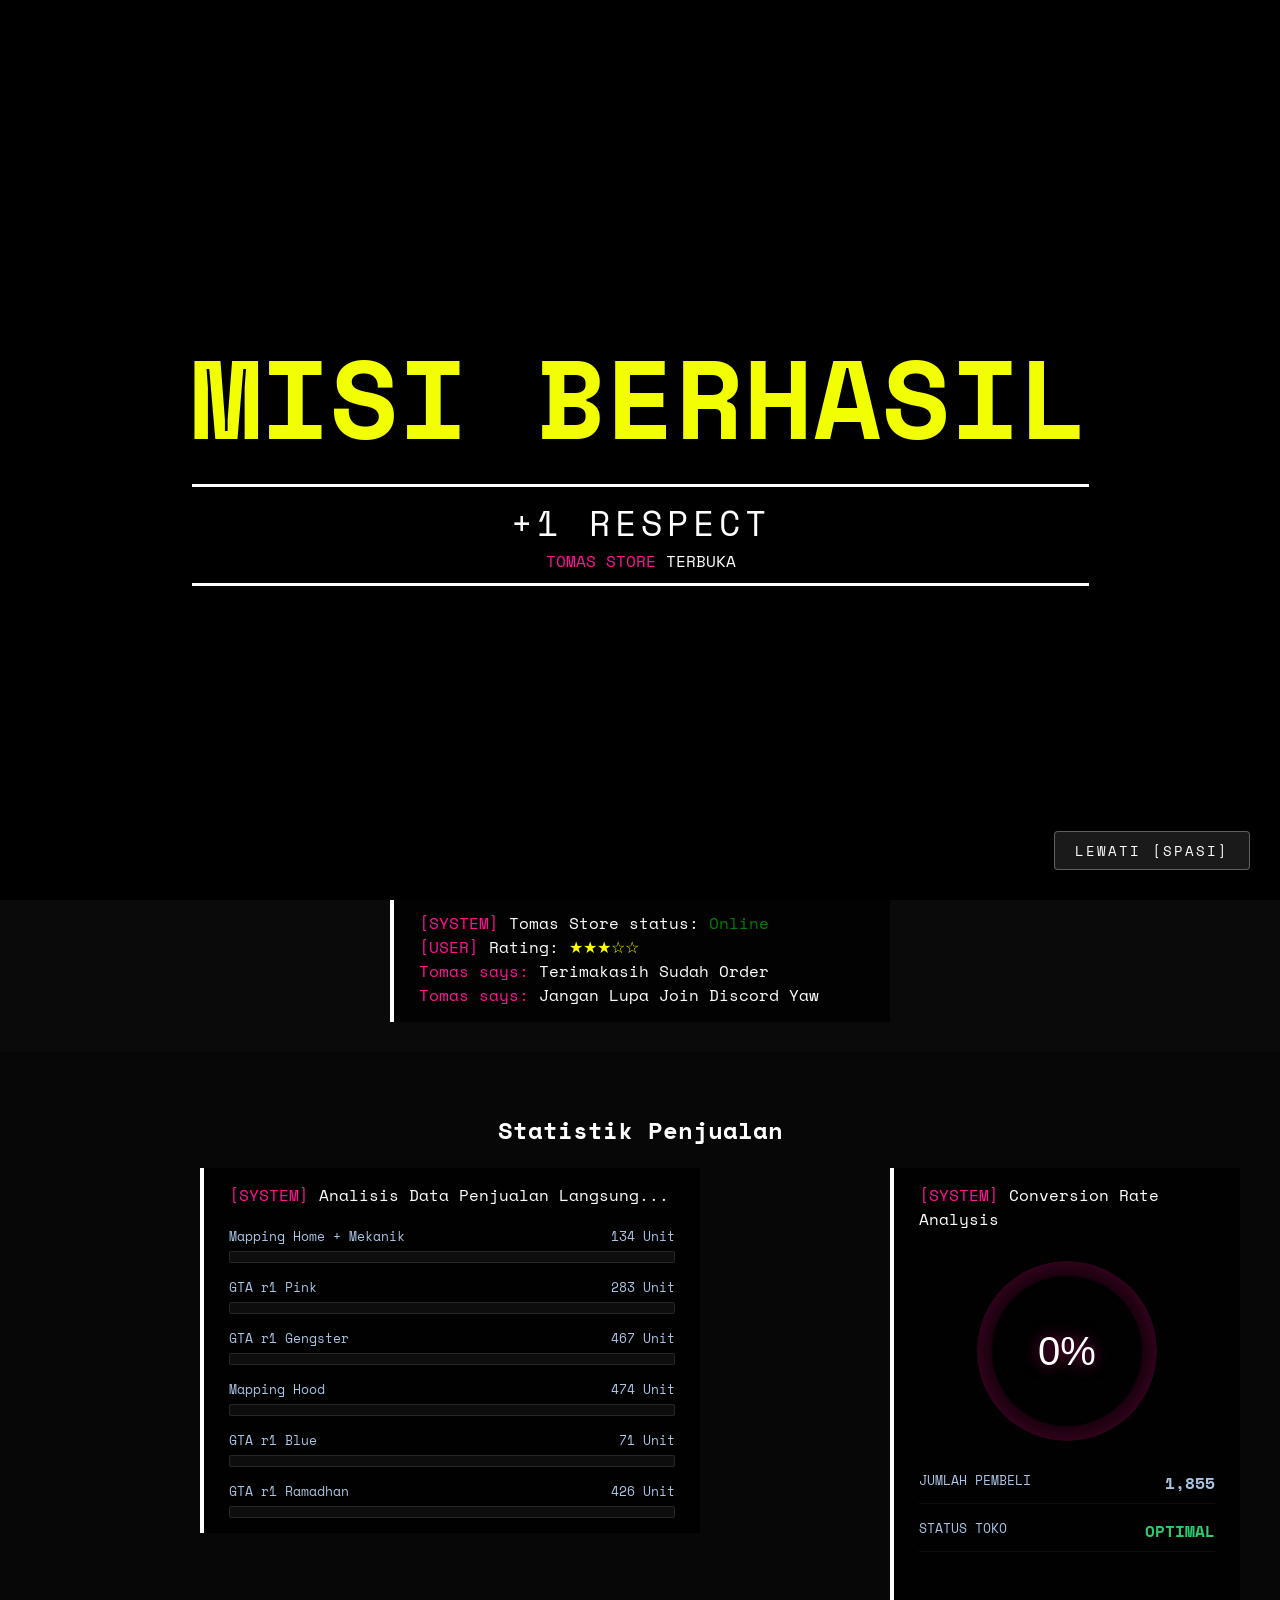
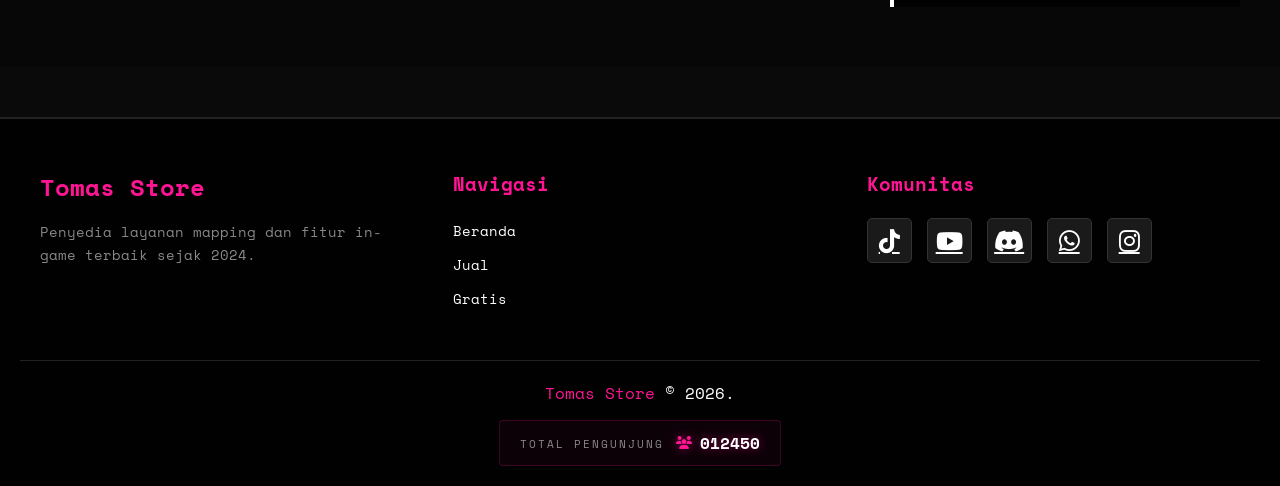
==== commit efe51933: "Add files via upload" ====
--- a/index.html
+++ b/index.html
@@ -100,12 +100,36 @@
         <h2 class="pricedownbl-text" style="text-align: center;">Statistik Penjualan</h2>
         <div class="divider"></div>
       </div>
-      <div class="chart-wrapper">
-        <div class="samp-terminal chart-terminal">
-          <p><span style="color: deeppink;">[SYSTEM]</span> Analisis Data Penjualan Langsung...</p>
-          <div id="sales-chart" class="sales-chart">
-            <!-- Bars will be injected here by JS -->
-            <p style="color: #888;">Memuat statistik...</p>
+      <div class="stats-grid">
+        <div class="chart-wrapper">
+          <div class="samp-terminal chart-terminal">
+            <p><span style="color: deeppink;">[SYSTEM]</span> Analisis Data Penjualan Langsung...</p>
+            <div id="sales-chart" class="sales-chart">
+              <!-- Bars will be injected here by JS -->
+              <p style="color: #888;">Memuat statistik...</p>
+            </div>
+          </div>
+        </div>
+
+        <div class="conversion-wrapper">
+          <div class="samp-terminal conversion-card">
+            <p><span style="color: deeppink;">[SYSTEM]</span> Conversion Rate Analysis</p>
+            <div class="conversion-content">
+              <div class="gauge-container">
+                <div class="gauge-ring"></div>
+                <div class="gauge-value" id="conversion-percent">0%</div>
+              </div>
+              <div class="conversion-info">
+                <div class="info-item">
+                  <span class="info-label">Jumlah Pembeli</span>
+                  <span class="info-value" id="total-sales-value">0</span>
+                </div>
+                <div class="info-item">
+                  <span class="info-label">Status Toko</span>
+                  <span class="info-value" style="color: #2ecc71;">OPTIMAL</span>
+                </div>
+              </div>
+            </div>
           </div>
         </div>
       </div>
--- a/home.css
+++ b/home.css
@@ -352,15 +352,114 @@
   text-align: center;
 }
 
-/* Sales Statistics Styles */
+/* Stats Grid Layout */
+.stats-grid {
+  display: grid;
+  grid-template-columns: 1fr 350px;
+  gap: 30px;
+  max-width: 1200px;
+  margin: 20px auto 0;
+}
+
+@media (max-width: 992px) {
+  .stats-grid {
+    grid-template-columns: 1fr;
+  }
+  
+  .conversion-wrapper {
+    max-width: 500px;
+    margin: 0 auto;
+    width: 100%;
+  }
+}
+
+.conversion-card {
+  height: 100%;
+  display: flex;
+  flex-direction: column;
+}
+
+.conversion-content {
+  margin-top: 30px;
+  display: flex;
+  flex-direction: column;
+  align-items: center;
+  gap: 30px;
+  padding-bottom: 10px;
+}
+
+.gauge-container {
+  position: relative;
+  width: 180px;
+  height: 180px;
+  display: flex;
+  justify-content: center;
+  align-items: center;
+}
+
+.gauge-ring {
+  position: absolute;
+  width: 100%;
+  height: 100%;
+  border-radius: 50%;
+  background: conic-gradient(deeppink 0deg, rgba(255, 20, 147, 0.1) 0deg);
+  mask: radial-gradient(transparent 58%, black 60%);
+  -webkit-mask: radial-gradient(transparent 58%, black 60%);
+  transition: background 1.5s cubic-bezier(0.1, 0, 0.2, 1);
+  box-shadow: inset 0 0 20px rgba(255, 20, 147, 0.2);
+}
+
+.gauge-ring::after {
+  content: '';
+  position: absolute;
+  inset: -5px;
+  border-radius: 50%;
+  border: 2px solid rgba(255, 255, 255, 0.05);
+  pointer-events: none;
+}
+
+.gauge-value {
+  font-family: "pricedownbl", sans-serif;
+  font-size: 2.5rem;
+  color: white;
+  text-shadow: 0 0 15px rgba(255, 20, 147, 0.6);
+  z-index: 1;
+}
+
+.conversion-info {
+  width: 100%;
+  display: flex;
+  flex-direction: column;
+  gap: 15px;
+}
+
+.info-item {
+  display: flex;
+  justify-content: space-between;
+  padding-bottom: 8px;
+  border-bottom: 1px solid rgba(255, 255, 255, 0.05);
+}
+
+.info-label {
+  font-size: 0.8rem;
+  color: #888;
+  text-transform: uppercase;
+}
+
+.info-value {
+  font-family: "Space Mono", monospace;
+  font-weight: bold;
+  color: #fff;
+}
+
+/* Existing Sales Statistics Styles */
 .sales-stats {
   padding: 60px 0;
   background: rgba(0, 0, 0, 0.3);
 }
 
 .chart-terminal {
-  max-width: 800px !important;
-  width: 100%;
+  width: 100% !important;
 }
 
 .sales-chart {
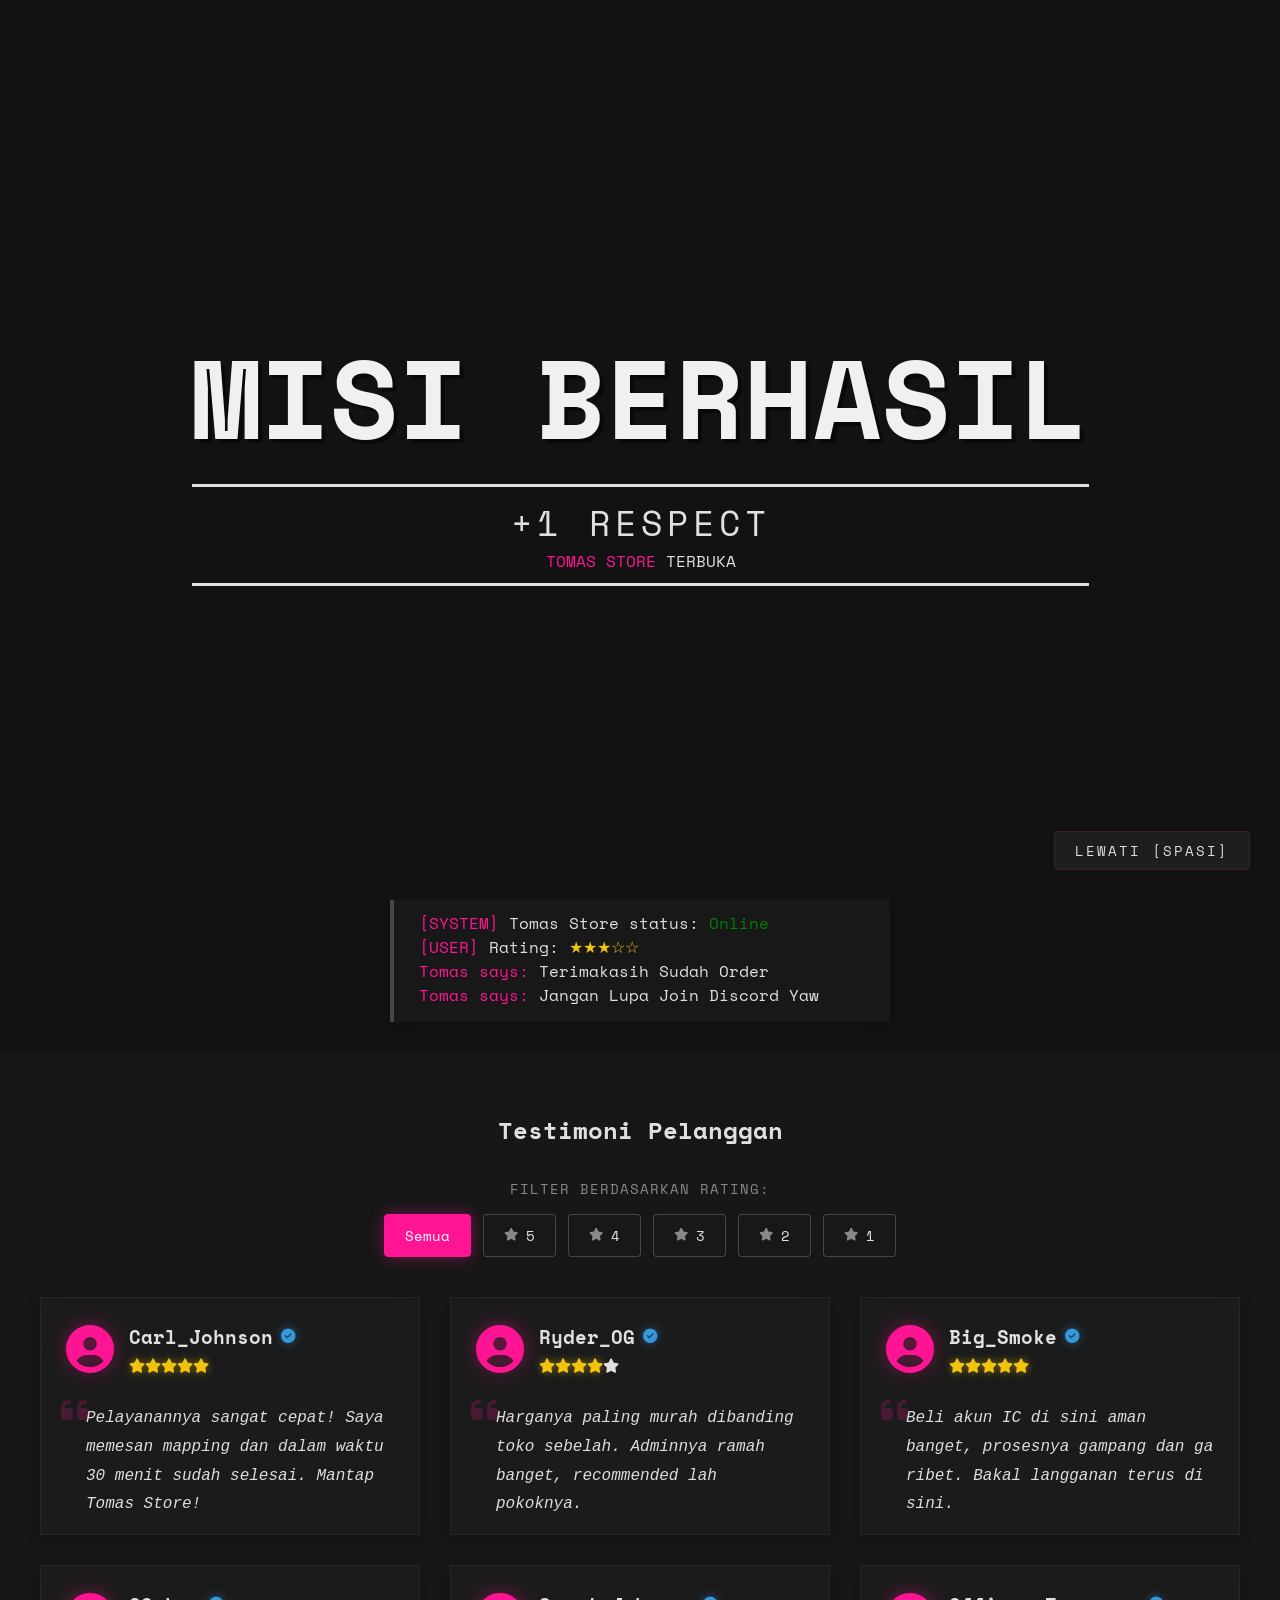
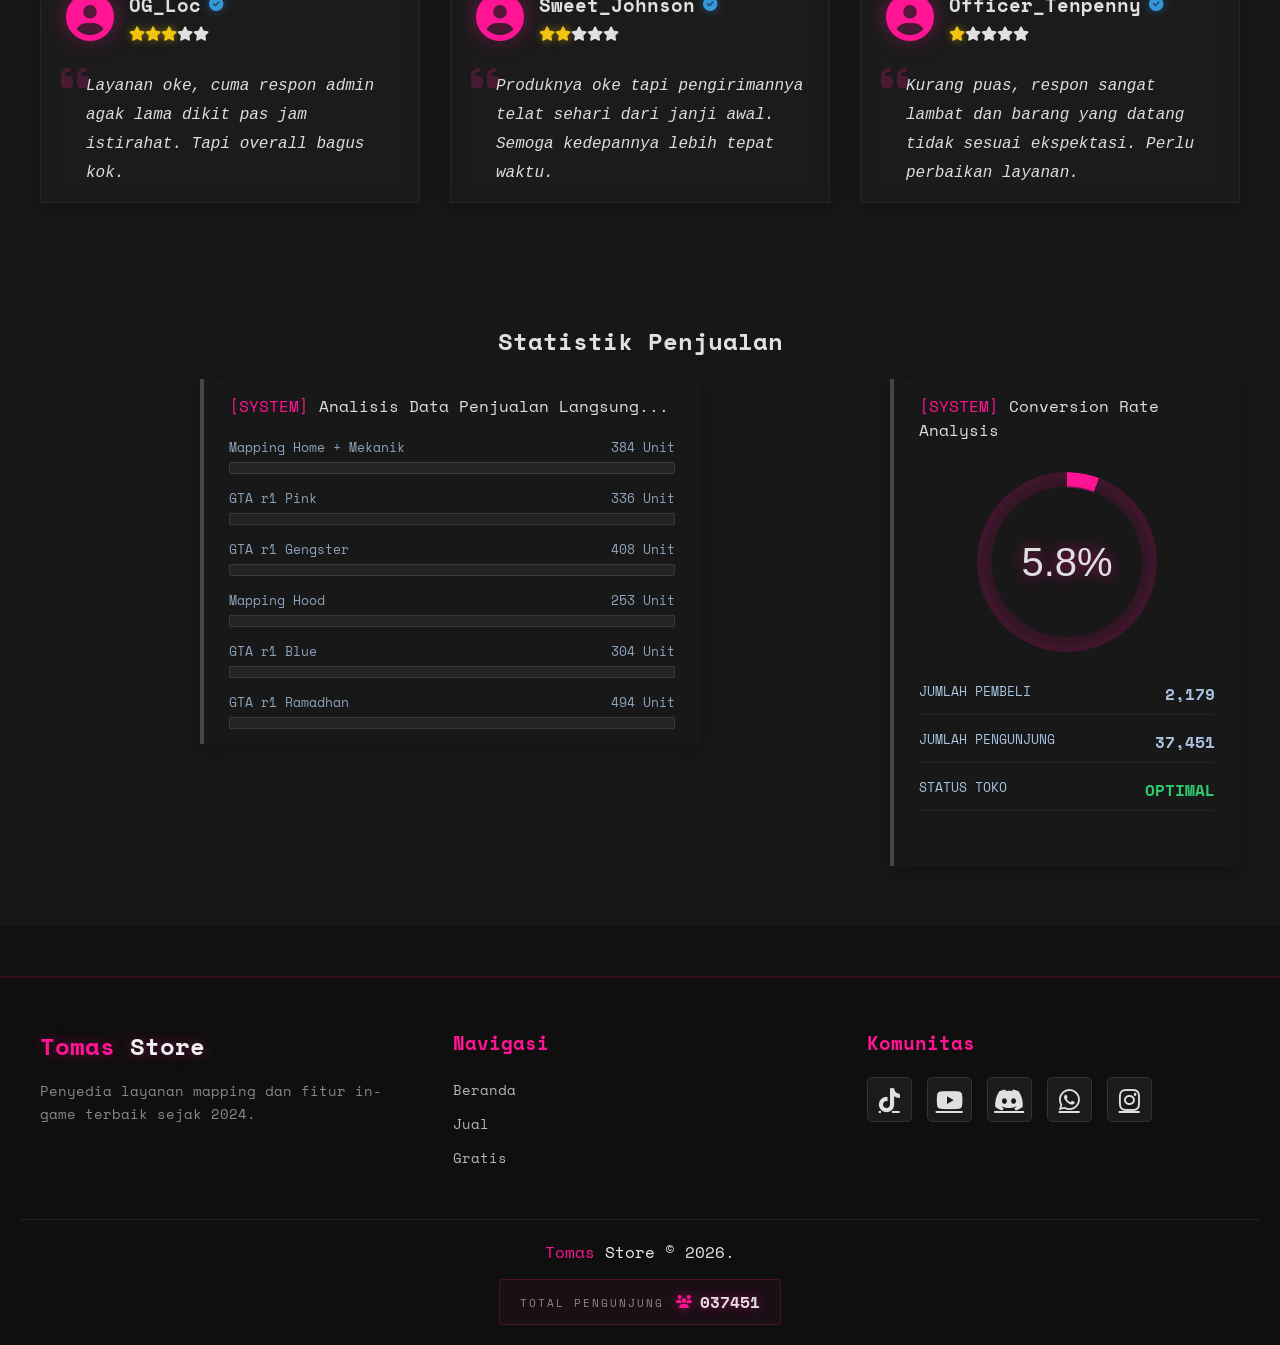
==== commit fe0352f8: "Add files via upload" ====
--- a/index.html
+++ b/index.html
@@ -9,6 +9,7 @@
   <link href="https://fonts.googleapis.com/css2?family=Pricedown&family=Space+Mono&display=swap" rel="stylesheet" />
   <link rel="stylesheet" href="https://cdnjs.cloudflare.com/ajax/libs/font-awesome/6.5.0/css/all.min.css" />
   <link rel="stylesheet" href="visitor.css" />
+  <link rel="stylesheet" href="auth.css" />
 </head>
 
 <body class="gta-samp-theme">
@@ -30,7 +31,7 @@
       <div class="brand">
         <a href="index.html" style="text-decoration: none;">
           <h1 class="pricedownbl-text logo-glow">
-            <span style="color: deeppink;">Tomas</span> <span style="color: white;">Store</span>
+            <span style="color: deeppink;">Tomas</span> <span class="contrast-text">Store</span>
           </h1>
         </a>
       </div>
@@ -44,6 +45,8 @@
         <li><a href="#home" class="nav-item active"><i class="fas fa-home"></i> Beranda</a></li>
         <li><a href="sell.html" class="nav-item"><i class="fas fa-shopping-cart"></i> Jual</a></li>
         <li><a href="free.html" class="nav-item"><i class="fas fa-gift"></i> Gratis</a></li>
+        <li><a href="#" class="nav-item" id="auth-btn"><i class="fas fa-user-circle"></i> <span
+              id="auth-btn-text">Akun</span></a></li>
       </ul>
 
       <div class="hud-stars desktop-only-stars">
@@ -61,7 +64,7 @@
       <div class="samp-terminal">
         <p><span style="color: deeppink;">[SYSTEM]</span> Tomas Store status: <span style="color: green;">Online</span>
         </p>
-        <p><span style="color: deeppink;">[USER]</span> Rating: <span style="color: yellow;">★★★☆☆</span></p>
+        <p><span style="color: deeppink;">[USER]</span> Rating: <span style="color: #f1c40f;">★★★☆☆</span></p>
         <p class="cmd">/<span class="blink">_</span></p>
       </div>
       <a href="#home" class="btn-gta-style">TOKO BUKA</a>
@@ -83,14 +86,141 @@
   </section>
 
   <section class="discord-simple" id="home">
-
     <div class="samp-terminal">
       <p><span style="color: deeppink;">[SYSTEM]</span> Tomas Store status: <span style="color: green;">Online</span>
       </p>
-      <p><span style="color: deeppink;">[USER]</span> Rating: <span style="color: yellow;">★★★☆☆</span></p>
+      <p><span style="color: deeppink;">[USER]</span> Rating: <span style="color: #f1c40f;">★★★☆☆</span></p>
       <p><span style="color: deeppink;">Tomas says:</span> Terimakasih Sudah Order
       <p>
       <p><span style="color: deeppink;">Tomas says:</span> Jangan Lupa Join Discord Yaw</p>
+    </div>
+  </section>
+
+  <section class="testimonials" id="testimonials">
+    <div class="container">
+      <div class="section-header">
+        <h2 class="pricedownbl-text" style="text-align: center;">Testimoni Pelanggan</h2>
+        <div class="divider"></div>
+      </div>
+
+      <div class="rating-filter-container">
+        <p class="filter-label">Filter Berdasarkan Rating:</p>
+        <div class="rating-filter">
+          <button class="filter-btn active" data-filter="all">Semua</button>
+          <button class="filter-btn" data-filter="5"><i class="fas fa-star"></i> 5</button>
+          <button class="filter-btn" data-filter="4"><i class="fas fa-star"></i> 4</button>
+          <button class="filter-btn" data-filter="3"><i class="fas fa-star"></i> 3</button>
+          <button class="filter-btn" data-filter="2"><i class="fas fa-star"></i> 2</button>
+          <button class="filter-btn" data-filter="1"><i class="fas fa-star"></i> 1</button>
+        </div>
+      </div>
+
+      <div class="testimony-grid" id="testimony-grid">
+        <div class="samp-terminal testimony-card" data-rating="5">
+          <div class="testimony-user">
+            <div class="user-avatar"><i class="fas fa-user-circle"></i></div>
+            <div class="user-info">
+              <h4 class="user-name">Carl_Johnson <i class="fas fa-check-circle verified-badge"
+                  title="Verified Buyer"></i></h4>
+              <div class="user-rating"><i class="fas fa-star active"></i><i class="fas fa-star active"></i><i
+                  class="fas fa-star active"></i><i class="fas fa-star active"></i><i class="fas fa-star active"></i>
+              </div>
+            </div>
+          </div>
+          <div class="testimony-content">
+            <i class="fas fa-quote-left quote-icon"></i>
+            <p class="testimony-text">Pelayanannya sangat cepat! Saya memesan mapping dan dalam waktu 30 menit sudah
+              selesai. Mantap Tomas Store!</p>
+          </div>
+        </div>
+
+        <div class="samp-terminal testimony-card" data-rating="4">
+          <div class="testimony-user">
+            <div class="user-avatar"><i class="fas fa-user-circle"></i></div>
+            <div class="user-info">
+              <h4 class="user-name">Ryder_OG <i class="fas fa-check-circle verified-badge" title="Verified Buyer"></i>
+              </h4>
+              <div class="user-rating"><i class="fas fa-star active"></i><i class="fas fa-star active"></i><i
+                  class="fas fa-star active"></i><i class="fas fa-star active"></i><i class="fas fa-star"></i></div>
+            </div>
+          </div>
+          <div class="testimony-content">
+            <i class="fas fa-quote-left quote-icon"></i>
+            <p class="testimony-text">Harganya paling murah dibanding toko sebelah. Adminnya ramah banget, recommended
+              lah pokoknya.</p>
+          </div>
+        </div>
+
+        <div class="samp-terminal testimony-card" data-rating="5">
+          <div class="testimony-user">
+            <div class="user-avatar"><i class="fas fa-user-circle"></i></div>
+            <div class="user-info">
+              <h4 class="user-name">Big_Smoke <i class="fas fa-check-circle verified-badge" title="Verified Buyer"></i>
+              </h4>
+              <div class="user-rating"><i class="fas fa-star active"></i><i class="fas fa-star active"></i><i
+                  class="fas fa-star active"></i><i class="fas fa-star active"></i><i class="fas fa-star active"></i>
+              </div>
+            </div>
+          </div>
+          <div class="testimony-content">
+            <i class="fas fa-quote-left quote-icon"></i>
+            <p class="testimony-text">Beli akun IC di sini aman banget, prosesnya gampang dan ga ribet. Bakal langganan
+              terus di sini.</p>
+          </div>
+        </div>
+
+        <!-- Additional Mock Testimonials -->
+        <div class="samp-terminal testimony-card" data-rating="3">
+          <div class="testimony-user">
+            <div class="user-avatar"><i class="fas fa-user-circle"></i></div>
+            <div class="user-info">
+              <h4 class="user-name">OG_Loc <i class="fas fa-check-circle verified-badge" title="Verified Buyer"></i>
+              </h4>
+              <div class="user-rating"><i class="fas fa-star active"></i><i class="fas fa-star active"></i><i
+                  class="fas fa-star active"></i><i class="fas fa-star"></i><i class="fas fa-star"></i></div>
+            </div>
+          </div>
+          <div class="testimony-content">
+            <i class="fas fa-quote-left quote-icon"></i>
+            <p class="testimony-text">Layanan oke, cuma respon admin agak lama dikit pas jam istirahat. Tapi overall
+              bagus kok.</p>
+          </div>
+        </div>
+
+        <div class="samp-terminal testimony-card" data-rating="2">
+          <div class="testimony-user">
+            <div class="user-avatar"><i class="fas fa-user-circle"></i></div>
+            <div class="user-info">
+              <h4 class="user-name">Sweet_Johnson <i class="fas fa-check-circle verified-badge"
+                  title="Verified Buyer"></i></h4>
+              <div class="user-rating"><i class="fas fa-star active"></i><i class="fas fa-star active"></i><i
+                  class="fas fa-star"></i><i class="fas fa-star"></i><i class="fas fa-star"></i></div>
+            </div>
+          </div>
+          <div class="testimony-content">
+            <i class="fas fa-quote-left quote-icon"></i>
+            <p class="testimony-text">Produknya oke tapi pengirimannya telat sehari dari janji awal. Semoga kedepannya
+              lebih tepat waktu.</p>
+          </div>
+        </div>
+
+        <div class="samp-terminal testimony-card" data-rating="1">
+          <div class="testimony-user">
+            <div class="user-avatar"><i class="fas fa-user-circle"></i></div>
+            <div class="user-info">
+              <h4 class="user-name">Officer_Tenpenny <i class="fas fa-check-circle verified-badge"
+                  title="Verified Buyer"></i></h4>
+              <div class="user-rating"><i class="fas fa-star active"></i><i class="fas fa-star"></i><i
+                  class="fas fa-star"></i><i class="fas fa-star"></i><i class="fas fa-star"></i></div>
+            </div>
+          </div>
+          <div class="testimony-content">
+            <i class="fas fa-quote-left quote-icon"></i>
+            <p class="testimony-text">Kurang puas, respon sangat lambat dan barang yang datang tidak sesuai ekspektasi.
+              Perlu perbaikan layanan.</p>
+          </div>
+        </div>
+      </div>
     </div>
   </section>
 
@@ -125,6 +255,10 @@
                   <span class="info-value" id="total-sales-value">0</span>
                 </div>
                 <div class="info-item">
+                  <span class="info-label">Jumlah Pengunjung</span>
+                  <span class="info-value" id="total-visitors-value">0</span>
+                </div>
+                <div class="info-item">
                   <span class="info-label">Status Toko</span>
                   <span class="info-value" style="color: #2ecc71;">OPTIMAL</span>
                 </div>
@@ -140,7 +274,7 @@
     <div class="footer-content">
       <div class="footer-brand">
         <h2 class="pricedownbl-text logo-glow">
-          <span style="color: deeppink;">Tomas Store</span>
+          <span style="color: deeppink;">Tomas</span> <span class="contrast-text">Store</span>
         </h2>
         <p>Penyedia layanan mapping dan fitur in-game terbaik sejak 2024.</p>
       </div>
@@ -169,7 +303,7 @@
 
     <div class="footer-bottom">
       <p class="pricedownbl-text">
-        <span style="color: deeppink;">Tomas Store</span> &copy; 2026.
+        <span style="color: deeppink;">Tomas</span> <span class="contrast-text">Store</span> &copy; 2026.
       </p>
       <div class="visitor-counter">
         <span class="visitor-label">Total Pengunjung</span>
@@ -182,6 +316,7 @@
   </footer>
 
   <script src="visitor.js"></script>
+  <script src="auth.js"></script>
   <script src="home.js"></script>
 </body>
 
--- a/home.css
+++ b/home.css
@@ -7,7 +7,26 @@
   --gta-yellow: #ffffff;
   --gta-bg: #0a0a0a;
   --gta-green: #2ecc71;
-}
+  --deeppink: #ff1493;
+  
+  /* Theme Variables (Dark Default) */
+  --bg-color: #121212;
+  --text-color: #e0e0e0;
+  --nav-bg: rgba(18, 18, 18, 0.9);
+  --nav-text: #cccccc;
+  --terminal-bg: rgba(25, 25, 25, 0.85);
+  --terminal-border: rgba(255, 255, 255, 0.2);
+  --footer-bg: #0f0f0f;
+  --section-bg: rgba(255, 255, 255, 0.02);
+  --card-bg: rgba(30, 30, 30, 0.9);
+  --divider-color: rgba(255, 20, 147, 0.15);
+  --input-bg: rgba(255, 255, 255, 0.05);
+  --hero-overlay: rgba(0, 0, 0, 0.7);
+  --contrast-text: #f0f0f0;
+  --mission-title: #f0f0f0;
+}
+
+
 
 * {
   margin: 0;
@@ -17,9 +36,10 @@
 }
 
 body {
-  background: var(--gta-bg);
-  color: white;
+  background: var(--bg-color);
+  color: var(--text-color);
   font-family: "Space Mono", monospace;
+  transition: background 0.3s, color 0.3s;
 }
 
 .pricedown-text {
@@ -34,12 +54,13 @@
   top: 0;
   width: 100%;
   padding: 15px 0;
-  background: rgba(0, 0, 0, 0.8);
+  background: var(--nav-bg);
   backdrop-filter: blur(10px);
   /* Efek kaca transparan */
   z-index: 1000;
-  border-bottom: 2px solid rgba(255, 20, 147, 0.3);
+  border-bottom: 2px solid var(--divider-color);
   /* Border pink tipis */
+  transition: background 0.3s, border-color 0.3s;
 }
 
 .nav-flex {
@@ -59,7 +80,7 @@
 }
 
 .nav-item {
-  color: #fff;
+  color: var(--nav-text);
   text-decoration: none;
   font-family: 'Space Mono', monospace;
   font-weight: bold;
@@ -84,8 +105,8 @@
 
 /* Star Rating Styling */
 .hud-stars .active {
-  color: yellow;
-  text-shadow: 0 0 8px yellow;
+  color: #f1c40f;
+  text-shadow: 0 0 5px rgba(241, 196, 15, 0.4);
 }
 
 /* Responsive Menu (Hamburger) */
@@ -103,7 +124,7 @@
 .nav-toggle-label span::before,
 .nav-toggle-label span::after {
   display: block;
-  background: white;
+  background: var(--text-color);
   height: 2px;
   width: 25px;
   position: relative;
@@ -131,13 +152,13 @@
     top: 100%;
     left: 0;
     width: 100%;
-    background: rgba(10, 10, 10, 0.95);
+    background: var(--nav-bg);
     flex-direction: column;
     padding: 20px 0;
     gap: 15px;
     transform: translateY(-150%);
     transition: transform 0.4s ease-in-out;
-    border-bottom: 2px solid deeppink;
+    border-bottom: 2px solid var(--deeppink);
   }
 
   .nav-toggle:checked~.nav-links {
@@ -155,26 +176,34 @@
   display: flex;
   align-items: center;
   justify-content: center;
-  background: linear-gradient(rgba(0, 0, 0, 0.6), rgba(0, 0, 0, 0.6)), url('img/background.png');
+  background: linear-gradient(var(--hero-overlay), var(--hero-overlay)), url('img/background.png');
   background-size: cover;
   background-position: center;
   background-repeat: no-repeat;
   text-align: center;
   position: relative;
+  transition: background 0.3s;
 }
 
 .big-title {
   font-size: clamp(2.5rem, 8vw, 5rem);
   margin-bottom: 20px;
-}
+  color: var(--text-color);
+  text-shadow: 2px 2px 10px rgba(0, 0, 0, 0.5);
+  transition: color 0.3s, text-shadow 0.3s;
+}
+
+
 
 .samp-terminal {
-  background: rgba(0, 0, 0, 0.8);
-  border-left: 4px solid var(--gta-yellow);
+  background: var(--terminal-bg);
+  border-left: 4px solid var(--terminal-border);
   padding: 15px 25px;
   text-align: left;
   max-width: 500px;
   margin: 0 auto 30px;
+  box-shadow: 0 5px 15px rgba(0, 0, 0, 0.2);
+  transition: background 0.3s, border-color 0.3s;
 }
 
 .samp-terminal span {
@@ -210,7 +239,7 @@
   left: 0;
   width: 100%;
   height: 100%;
-  background: #000000;
+  background: var(--bg-color);
   /* Hitam Full */
   display: flex;
   justify-content: center;
@@ -232,14 +261,14 @@
 
 .mission-title {
   font-size: clamp(3.5rem, 12vw, 7rem);
-  color: #f2ff00;
-  text-shadow: 4px 4px #000;
+  color: var(--mission-title);
+  text-shadow: 4px 4px rgba(0, 0, 0, 0.5);
   margin-bottom: 5px;
 }
 
 .mission-stats {
-  border-top: 3px solid #fff;
-  border-bottom: 3px solid #fff;
+  border-top: 3px solid var(--text-color);
+  border-bottom: 3px solid var(--text-color);
   padding: 10px 0;
   opacity: 0;
   animation: fadeInStats 0.6s ease 1s forwards;
@@ -247,7 +276,7 @@
 
 .respect-text {
   font-size: 2.2rem;
-  color: #fff;
+  color: var(--text-color);
   letter-spacing: 5px;
 }
 
@@ -272,10 +301,11 @@
 
 /* Update Footer Styling */
 .gta-footer {
-  background: rgba(0, 0, 0, 0.95);
-  border-top: 2px solid #222;
+  background: var(--footer-bg);
+  border-top: 2px solid var(--divider-color);
   padding: 50px 20px 20px;
   margin-top: 50px;
+  transition: background 0.3s;
 }
 
 .footer-content {
@@ -310,10 +340,11 @@
 }
 
 .footer-links ul li a {
-  color: #fff;
+  color: var(--text-color);
   text-decoration: none;
   transition: 0.3s;
   font-size: 0.9rem;
+  opacity: 0.8;
 }
 
 .footer-links ul li a:hover {
@@ -327,9 +358,9 @@
 }
 
 .social-icons a {
-  color: #fff;
+  color: var(--text-color);
   font-size: 1.5rem;
-  background: #1a1a1a;
+  background: var(--input-bg);
   width: 45px;
   height: 45px;
   display: flex;
@@ -350,6 +381,205 @@
   border-top: 1px solid #222;
   padding-top: 20px;
   text-align: center;
+}
+
+/* Testimonials Section */
+.testimonials {
+  padding: 60px 20px;
+  background: var(--section-bg);
+}
+
+.rating-filter-container {
+  max-width: 1200px;
+  margin: 30px auto;
+  display: flex;
+  flex-direction: column;
+  align-items: center;
+  gap: 15px;
+}
+
+.filter-label {
+  font-family: 'Space Mono', monospace;
+  font-size: 0.9rem;
+  color: #888;
+  text-transform: uppercase;
+  letter-spacing: 1px;
+}
+
+.rating-filter {
+  display: flex;
+  flex-wrap: wrap;
+  justify-content: center;
+  gap: 12px;
+}
+
+.filter-btn {
+  background: var(--terminal-bg);
+  border: 1px solid var(--terminal-border);
+  color: var(--text-color);
+  padding: 10px 20px;
+  font-family: 'Space Mono', monospace;
+  font-size: 0.9rem;
+  cursor: pointer;
+  border-radius: 4px;
+  transition: all 0.3s ease;
+  display: flex;
+  align-items: center;
+  gap: 8px;
+}
+
+.filter-btn i {
+  color: #888;
+  font-size: 0.8rem;
+}
+
+.filter-btn:hover {
+  border-color: var(--deeppink);
+  background: rgba(255, 20, 147, 0.05);
+  transform: translateY(-2px);
+}
+
+.filter-btn.active {
+  background: var(--deeppink);
+  color: white;
+  border-color: var(--deeppink);
+  box-shadow: 0 0 15px rgba(255, 20, 147, 0.4);
+}
+
+.filter-btn.active i {
+  color: #f1c40f;
+}
+
+.testimony-grid {
+  display: grid;
+  grid-template-columns: repeat(auto-fit, minmax(300px, 1fr));
+  gap: 30px;
+  max-width: 1200px;
+  margin: 40px auto 0;
+  min-height: 400px; /* Prevent layout jump */
+}
+
+.testimony-card {
+  max-width: 100% !important;
+  margin: 0 !important;
+  height: 100%;
+  display: flex;
+  flex-direction: column;
+  gap: 20px;
+  transition: all 0.4s cubic-bezier(0.175, 0.885, 0.32, 1.275);
+  border: 1px solid rgba(255, 255, 255, 0.05);
+  background: rgba(255, 255, 255, 0.02);
+  backdrop-filter: blur(10px);
+  position: relative;
+  overflow: hidden;
+}
+
+.testimony-card::before {
+  content: '';
+  position: absolute;
+  top: 0;
+  left: -100%;
+  width: 100%;
+  height: 100%;
+  background: linear-gradient(
+    90deg,
+    transparent,
+    rgba(255, 255, 255, 0.05),
+    transparent
+  );
+  transition: 0.5s;
+}
+
+.testimony-card:hover::before {
+  left: 100%;
+}
+
+.testimony-card:hover {
+  transform: translateY(-15px);
+  border-color: var(--deeppink);
+  box-shadow: 0 15px 40px rgba(255, 20, 147, 0.2);
+  background: rgba(255, 255, 255, 0.05);
+}
+
+.testimony-user {
+  display: flex;
+  align-items: center;
+  gap: 15px;
+  position: relative;
+  z-index: 1;
+}
+
+.user-avatar {
+  font-size: 3rem;
+  color: var(--deeppink);
+  filter: drop-shadow(0 0 10px rgba(255, 20, 147, 0.4));
+  transition: 0.3s;
+}
+
+.testimony-card:hover .user-avatar {
+  transform: scale(1.1);
+  filter: drop-shadow(0 0 15px rgba(255, 20, 147, 0.6));
+}
+
+.user-info {
+  display: flex;
+  flex-direction: column;
+}
+
+.user-name {
+  font-family: 'Space Mono', monospace;
+  color: var(--text-color);
+  font-size: 1.2rem;
+  margin: 0;
+  display: flex;
+  align-items: center;
+  gap: 8px;
+}
+
+.verified-badge {
+  font-size: 0.9rem;
+  color: #3498db;
+  filter: drop-shadow(0 0 5px rgba(52, 152, 219, 0.5));
+}
+
+.user-rating {
+  font-size: 0.9rem;
+  margin-top: 4px;
+}
+
+.user-rating .active {
+  color: #f1c40f;
+  text-shadow: 0 0 8px rgba(241, 196, 15, 0.5);
+}
+
+.testimony-content {
+  position: relative;
+  z-index: 1;
+}
+
+.quote-icon {
+  position: absolute;
+  top: -10px;
+  left: -5px;
+  font-size: 2rem;
+  color: var(--deeppink);
+  opacity: 0.2;
+  transition: 0.3s;
+}
+
+.testimony-card:hover .quote-icon {
+  opacity: 0.4;
+  transform: scale(1.2) rotate(-10deg);
+}
+
+.testimony-text {
+  font-style: italic;
+  line-height: 1.8;
+  color: #ddd;
+  font-size: 1rem;
+  position: relative;
+  padding-left: 20px;
+  margin: 0;
 }
 
 /* Stats Grid Layout */
@@ -370,6 +600,9 @@
     max-width: 500px;
     margin: 0 auto;
     width: 100%;
+    background: var(--card-bg);
+    border-radius: 8px;
+    transition: background 0.3s;
   }
 }
 
@@ -421,7 +654,7 @@
 .gauge-value {
   font-family: "pricedownbl", sans-serif;
   font-size: 2.5rem;
-  color: white;
+  color: var(--text-color);
   text-shadow: 0 0 15px rgba(255, 20, 147, 0.6);
   z-index: 1;
 }
@@ -449,13 +682,14 @@
 .info-value {
   font-family: "Space Mono", monospace;
   font-weight: bold;
-  color: #fff;
+  color: var(--text-color);
 }
 
 /* Existing Sales Statistics Styles */
 .sales-stats {
   padding: 60px 0;
-  background: rgba(0, 0, 0, 0.3);
+  background: var(--section-bg);
+  transition: background 0.3s;
 }
 
 .chart-terminal {
@@ -477,7 +711,8 @@
 
 .chart-label {
   font-size: 0.8rem;
-  color: #aaa;
+  color: var(--text-color);
+  opacity: 0.8;
   display: flex;
   justify-content: space-between;
 }
@@ -509,9 +744,9 @@
   position: absolute;
   bottom: 30px;
   right: 30px;
-  background: rgba(255, 255, 255, 0.1);
-  border: 1px solid rgba(255, 255, 255, 0.3);
-  color: white;
+  background: var(--input-bg);
+  border: 1px solid var(--divider-color);
+  color: var(--text-color);
   padding: 8px 20px;
   font-family: 'Space Mono', monospace;
   font-size: 0.9rem;
@@ -526,4 +761,17 @@
   background: rgba(255, 20, 147, 0.2);
   border-color: deeppink;
   box-shadow: 0 0 15px rgba(255, 20, 147, 0.3);
-}+}
+
+
+
+.contrast-text {
+  color: var(--contrast-text) !important;
+}
+
+.logo-glow {
+  text-shadow: 0 0 15px rgba(255, 20, 147, 0.4);
+}
+
+
+
--- a/visitor.css
+++ b/visitor.css
@@ -25,7 +25,7 @@
 }
 
 .visitor-count {
-  color: #fff;
+  color: var(--text-color);
   font-family: 'Space Mono', monospace;
   font-weight: bold;
   font-size: 1rem;
--- a/auth.css
+++ b/auth.css
@@ -0,0 +1,409 @@
+/* Auth Modal Styling */
+.auth-modal-overlay {
+  position: fixed;
+  inset: 0;
+  background: rgba(0, 0, 0, 0.85);
+  backdrop-filter: blur(8px);
+  display: flex;
+  justify-content: center;
+  align-items: center;
+  z-index: 10000;
+  opacity: 0;
+  visibility: hidden;
+  transition: all 0.3s ease;
+}
+
+.auth-modal-overlay.active {
+  opacity: 1;
+  visibility: visible;
+}
+
+.auth-modal-container {
+  background: var(--card-bg, #1e1e1e);
+  width: 95%;
+  max-width: 420px;
+  max-height: 85vh;
+  overflow-y: auto;
+  border: 2px solid var(--deeppink, #ff1493);
+  padding: 30px;
+  position: relative;
+  box-shadow: 0 0 50px rgba(255, 20, 147, 0.3);
+  transform: scale(0.8);
+  transition: all 0.4s cubic-bezier(0.175, 0.885, 0.32, 1.275);
+  color: #fff;
+}
+
+/* Custom Scrollbar for Modal */
+.auth-modal-container::-webkit-scrollbar {
+  width: 5px;
+}
+
+.auth-modal-container::-webkit-scrollbar-track {
+  background: rgba(0, 0, 0, 0.2);
+}
+
+.auth-modal-container::-webkit-scrollbar-thumb {
+  background: var(--deeppink, #ff1493);
+  border-radius: 10px;
+}
+
+.auth-modal-overlay.active .auth-modal-container {
+  transform: scale(1);
+}
+
+.auth-modal-close {
+  position: absolute;
+  top: 15px;
+  right: 15px;
+  background: none;
+  border: none;
+  color: #888;
+  font-size: 1.5rem;
+  cursor: pointer;
+  transition: 0.3s;
+}
+
+.auth-modal-close:hover {
+  color: var(--deeppink, #ff1493);
+  transform: rotate(90deg);
+}
+
+.auth-tabs {
+  display: flex;
+  gap: 10px;
+  margin-bottom: 30px;
+  border-bottom: 1px solid rgba(255, 255, 255, 0.1);
+  padding-bottom: 10px;
+}
+
+.auth-tab {
+  background: none;
+  border: none;
+  color: #888;
+  font-family: 'Space Mono', monospace;
+  font-size: 1rem;
+  cursor: pointer;
+  padding: 5px 15px;
+  transition: 0.3s;
+  position: relative;
+}
+
+.auth-tab.active {
+  color: var(--deeppink, #ff1493);
+}
+
+.auth-tab.active::after {
+  content: '';
+  position: absolute;
+  bottom: -11px;
+  left: 0;
+  width: 100%;
+  height: 2px;
+  background: var(--deeppink, #ff1493);
+  box-shadow: 0 0 10px var(--deeppink, #ff1493);
+}
+
+.auth-form {
+  display: none;
+  flex-direction: column;
+  gap: 20px;
+}
+
+.auth-form.active {
+  display: flex;
+  animation: fadeInAuth 0.4s ease;
+}
+
+.auth-form h3 {
+  font-size: 1.8rem;
+  margin-bottom: 10px;
+  color: #fff;
+}
+
+.form-group {
+  display: flex;
+  flex-direction: column;
+  gap: 8px;
+}
+
+.form-group label {
+  font-size: 0.8rem;
+  color: #888;
+  text-transform: uppercase;
+}
+
+.form-group input {
+  background: rgba(255, 255, 255, 0.05);
+  border: 1px solid rgba(255, 255, 255, 0.1);
+  padding: 12px 15px;
+  color: white;
+  font-family: 'Space Mono', monospace;
+  border-radius: 4px;
+  transition: 0.3s;
+}
+
+.form-group input:focus {
+  outline: none;
+  border-color: var(--deeppink, #ff1493);
+  background: rgba(255, 20, 147, 0.05);
+  box-shadow: 0 0 10px rgba(255, 20, 147, 0.2);
+}
+
+.auth-submit {
+  width: 100%;
+  margin-top: 10px;
+  cursor: pointer;
+}
+
+/* Profile View Styles Enhanced */
+.profile-view-enhanced {
+  max-width: 500px !important;
+}
+
+.profile-main-header {
+  display: flex;
+  justify-content: space-between;
+  align-items: center;
+  margin-bottom: 20px;
+}
+
+.edit-profile-btn {
+  background: none;
+  border: none;
+  color: #888;
+  font-size: 1.2rem;
+  cursor: pointer;
+  transition: 0.3s;
+}
+
+.edit-profile-btn:hover {
+  color: var(--deeppink, #ff1493);
+  transform: scale(1.1);
+}
+
+.profile-header {
+  display: flex;
+  align-items: center;
+  gap: 15px;
+  margin-bottom: 20px;
+  background: rgba(255, 255, 255, 0.03);
+  padding: 15px;
+  border-radius: 8px;
+  border-left: 4px solid var(--deeppink, #ff1493);
+}
+
+.profile-avatar-container {
+  position: relative;
+  width: 70px;
+  height: 70px;
+  border-radius: 50%;
+  overflow: hidden;
+  border: 2px solid var(--deeppink, #ff1493);
+  box-shadow: 0 0 15px rgba(255, 20, 147, 0.3);
+  cursor: pointer;
+  flex-shrink: 0;
+}
+
+.profile-img-large {
+  width: 100%;
+  height: 100%;
+  object-fit: cover;
+}
+
+.avatar-edit-overlay {
+  position: absolute;
+  inset: 0;
+  background: rgba(0, 0, 0, 0.6);
+  display: flex;
+  justify-content: center;
+  align-items: center;
+  opacity: 0;
+  transition: 0.3s;
+  color: white;
+  font-size: 1rem;
+}
+
+.profile-avatar-container:hover .avatar-edit-overlay {
+  opacity: 1;
+}
+
+.profile-info h2 {
+  font-family: 'Space Mono', monospace;
+  margin: 0;
+  font-size: 1.3rem;
+  color: white;
+}
+
+.profile-info p {
+  color: #888;
+  font-size: 0.8rem;
+  margin-bottom: 5px;
+}
+
+.profile-badge {
+  display: inline-block;
+  background: var(--deeppink, #ff1493);
+  color: white;
+  font-size: 0.6rem;
+  font-weight: bold;
+  padding: 2px 6px;
+  border-radius: 2px;
+  letter-spacing: 1px;
+}
+
+/* Avatar Picker Styles */
+.avatar-picker-section {
+  background: rgba(0, 0, 0, 0.4);
+  padding: 15px;
+  border-radius: 8px;
+  margin-bottom: 20px;
+  border: 1px solid rgba(255, 20, 147, 0.1);
+  animation: slideDown 0.3s ease;
+}
+
+@keyframes slideDown {
+  from { opacity: 0; transform: translateY(-10px); }
+  to { opacity: 1; transform: translateY(0); }
+}
+
+.avatar-grid {
+  display: grid;
+  grid-template-columns: repeat(4, 1fr);
+  gap: 8px;
+  margin-top: 10px;
+}
+
+.avatar-option {
+  aspect-ratio: 1;
+  border-radius: 6px;
+  overflow: hidden;
+  border: 2px solid rgba(255, 255, 255, 0.1);
+  cursor: pointer;
+  transition: 0.2s;
+}
+
+.avatar-option:hover {
+  border-color: var(--deeppink, #ff1493);
+  transform: scale(1.05);
+}
+
+.avatar-option img {
+  width: 100%;
+  height: 100%;
+  object-fit: cover;
+}
+
+.profile-section-title {
+  font-size: 0.65rem;
+  color: #555;
+  text-transform: uppercase;
+  letter-spacing: 2px;
+  margin: 15px 0 8px;
+  border-bottom: 1px solid rgba(255, 255, 255, 0.05);
+  padding-bottom: 3px;
+}
+
+.profile-stats-grid {
+  display: grid;
+  grid-template-columns: repeat(2, 1fr);
+  gap: 8px;
+}
+
+.p-stat-card {
+  background: rgba(0, 0, 0, 0.3);
+  padding: 10px 12px;
+  display: flex;
+  align-items: center;
+  gap: 12px;
+  border: 1px solid rgba(255, 255, 255, 0.03);
+  transition: 0.3s;
+}
+
+.p-stat-card:hover {
+  border-color: rgba(255, 20, 147, 0.3);
+}
+
+.p-stat-card i {
+  color: var(--deeppink, #ff1493);
+  font-size: 1rem;
+  width: 20px;
+  text-align: center;
+}
+
+.p-stat-info {
+  display: flex;
+  flex-direction: column;
+}
+
+.p-stat-info span:first-child {
+  font-size: 0.6rem;
+  text-transform: uppercase;
+  color: #666;
+}
+
+.p-stat-val {
+  font-family: 'Space Mono', monospace;
+  font-weight: bold;
+  font-size: 0.9rem;
+  color: #eee;
+}
+
+.profile-activity {
+  display: flex;
+  flex-direction: column;
+  gap: 8px;
+}
+
+.activity-item {
+  display: flex;
+  align-items: center;
+  gap: 12px;
+  padding: 8px;
+  background: rgba(255, 255, 255, 0.02);
+  border-radius: 4px;
+}
+
+.activity-item i {
+  color: #2ecc71;
+  font-size: 0.9rem;
+}
+
+.activity-info span {
+  font-size: 0.8rem;
+  color: #ccc;
+}
+
+.activity-info small {
+  font-size: 0.65rem;
+  color: #666;
+}
+
+.logout-btn {
+  background: rgba(231, 76, 60, 0.1) !important;
+  border-color: rgba(231, 76, 60, 0.3) !important;
+  color: #e74c3c !important;
+  margin-top: 20px !important;
+}
+
+.logout-btn:hover {
+  background: #e74c3c !important;
+  color: white !important;
+}
+
+@keyframes fadeInAuth {
+  from { opacity: 0; transform: translateY(10px); }
+  to { opacity: 1; transform: translateY(0); }
+}
+
+@media (max-width: 480px) {
+  .auth-modal-container {
+    padding: 20px 15px;
+    margin: 10px;
+  }
+  .profile-stats-grid {
+    grid-template-columns: 1fr;
+  }
+  .avatar-grid {
+    grid-template-columns: repeat(3, 1fr);
+  }
+}
